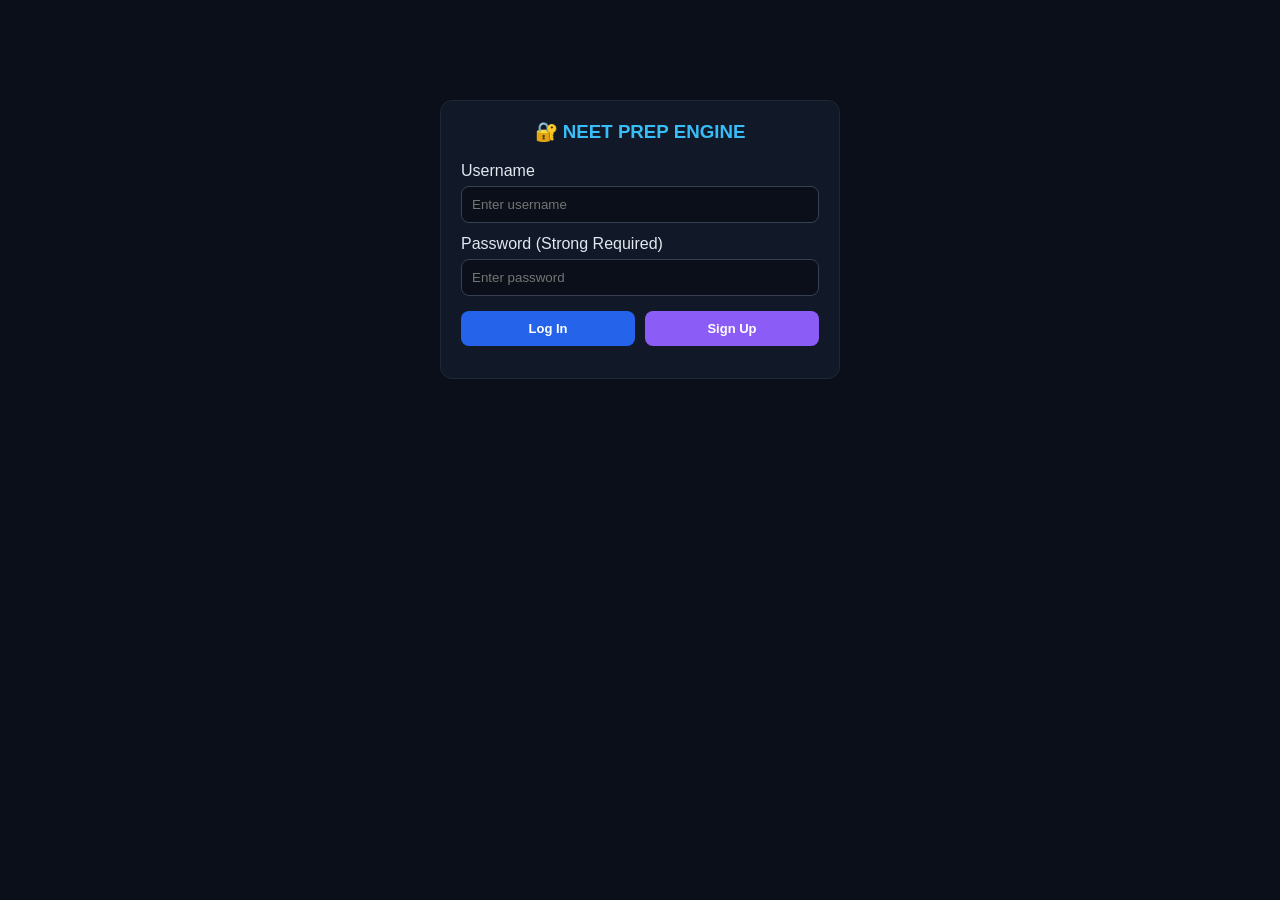
==== index.html @ 72dfbb3a "Update index.html" ====
<!DOCTYPE html>
<html lang="en">
<head>
    <meta charset="UTF-8">
    <meta name="viewport" content="width=device-width, initial-scale=1.0">
    <title>Neet Prep - Crack Your Goals</title>
    <style>
        body { margin: 0; font-family: -apple-system, BlinkMacSystemFont, "Segoe UI", Roboto, sans-serif; background-color: #0B0F19; color: #E2E8F0; }
        .hidden { display: none !important; }
        .nav-bar { background: #111827; padding: 15px 20px; display: flex; align-items: center; justify-content: space-between; border-bottom: 1px solid #1F2937; }
        .btn { border: none; padding: 10px 16px; border-radius: 8px; font-weight: bold; cursor: pointer; color: white; font-size: 13px; transition: all 0.2s; }
        .btn-primary { background: #2563EB; }
        .btn-success { background: #10B981; }
        .btn-accent { background: #8B5CF6; }
        .btn-danger { background: #EF4444; }
        .workspace-layout { padding: 20px; max-width: 800px; margin: 0 auto; display: flex; flex-direction: column; gap: 20px; }
        .card { background: #111827; padding: 20px; border-radius: 12px; border: 1px solid #1F2937; }
        h4 { margin-top: 0; color: #F1F5F9; border-bottom: 1px solid #1F2937; padding-bottom: 10px; }
        .form-group { display: flex; flex-direction: column; gap: 6px; margin-bottom: 12px; }
        input, select, textarea { padding: 10px; background: #0B0F19; border: 1px solid #374151; color: white; border-radius: 8px; }
        
        /* Interactive Blueprint Box */
        .blueprint-box { 
            border: 2px solid #E2E8F0; background: #111827; max-width: 400px; margin: 20px auto; 
            padding: 20px; border-radius: 8px; position: relative; text-align: left; cursor: pointer;
            transition: transform 0.2s, box-shadow 0.2s;
        }
        .blueprint-box:hover { transform: scale(1.02); box-shadow: 0 0 15px rgba(255,255,255,0.1); }
        .blueprint-title { font-size: 22px; font-weight: bold; border-bottom: 1px dashed #4B5563; padding-bottom: 5px; }
        .features-badge { background: #2563EB; color: white; padding: 4px 8px; font-size: 11px; border-radius: 4px; display: inline-block; margin-top: 10px; font-weight: bold;}
        .tagline { color: #A78BFA; font-style: italic; margin-top: 15px; font-size: 16px; }
        .signature { text-align: right; color: #94A3B8; font-size: 13px; margin-top: 10px; }

        /* Streak Element */
        .streak-banner { display: flex; align-items: center; justify-content: center; gap: 8px; font-size: 18px; font-weight: bold; color: #F59E0B; background: rgba(245, 158, 11, 0.1); border: 1px solid rgba(245, 158, 11, 0.3); padding: 12px; border-radius: 8px; margin-bottom: 20px; text-align: center; }

        .options-grid { display: flex; flex-direction: column; gap: 10px; }
        .option-btn { background: #1F2937; border: 1px solid #374151; color: #E2E8F0; padding: 14px; border-radius: 8px; text-align: left; cursor: pointer; width: 100%; }
        .option-btn.selected { border-color: #2563EB; background: rgba(37, 99, 235, 0.15); }
        .option-btn.correct-reveal { border-color: #10B981; background: rgba(16, 185, 129, 0.2); color: #34D399; }
        .option-btn.wrong-reveal { border-color: #EF4444; background: rgba(239, 68, 68, 0.15); color: #FCA5A5; }
        
        .tracker-grid { display: grid; grid-template-columns: repeat(3, 1fr); gap: 10px; text-align: center; }
        .subject-box { background: #1F2937; padding: 12px; border-radius: 8px; border: 1px solid #374151; }
        
        table { width: 100%; border-collapse: collapse; margin-top: 10px; }
        th, td { padding: 10px; text-align: left; border-bottom: 1px solid #1F2937; font-size: 13px; }
        th { background: #1F2937; color: #94A3B8; }
        
        /* Split layout for Arena */
        .arena-layout { display: grid; grid-template-columns: 1fr; gap: 20px; }
        @media (min-width: 768px) { .arena-layout { grid-template-columns: 3fr 2fr; } }

        /* Shared Library Grid Layout */
        .book-grid { display: grid; grid-template-columns: repeat(auto-fill, minmax(220px, 1fr)); gap: 15px; margin-top: 15px; }
        .book-card { background: #1F2937; padding: 15px; border-radius: 8px; border: 1px solid #374151; display: flex; flex-direction: column; justify-content: space-between; }
        .admin-ledger { background: #0B0F19; border: 1px solid #EF4444; padding: 15px; border-radius: 8px; margin-top: 20px; }
    </style>
</head>
<body>

    <div id="authScreen" class="workspace-layout" style="margin-top: 80px; max-width: 400px;">
        <div class="card">
            <h3 style="text-align: center; color: #38BDF8; margin-top: 0;">🔐 NEET PREP ENGINE</h3>
            <div class="form-group"><label>Username</label><input type="text" id="authUser" placeholder="Enter username"></div>
            <div class="form-group"><label>Password (Strong Required)</label><input type="password" id="authPass" placeholder="Enter password"></div>
            <div style="display: flex; gap: 10px; margin-top: 15px;">
                <button class="btn btn-primary" style="flex: 1;" onclick="handleAuth('login')">Log In</button>
                <button class="btn btn-accent" style="flex: 1;" onclick="handleAuth('signup')">Sign Up</button>
            </div>
            <p id="authError" style="color: #EF4444; font-size: 12px; text-align: center; margin-top: 10px;"></p>
        </div>
    </div>

    <div id="appContainer" class="hidden">
        <div class="nav-bar">
            <h2 id="userGreeting" style="margin:0; font-size:18px; color:#38BDF8;">⚡ Neet Prep</h2>
            <div>
                <button class="btn btn-primary" onclick="switchView('homePage')">🏠 Home</button>
                <button class="btn btn-success" onclick="switchView('practiceArena')">🚀 Arena</button>
                <button class="btn btn-accent" onclick="switchView('libraryHub')">📚 Book Library</button>
                <button class="btn btn-danger" style="padding: 6px 10px;" onclick="logout()">Logout</button>
            </div>
        </div>

        <div class="workspace-layout">
            
            <div id="homePage" class="view-panel">
                <div class="streak-banner">
                    <span>🔥 Daily Study Streak:</span>
                    <span id="streakCount">1 Day</span>
                </div>
                
                <div class="blueprint-box" onclick="revealFeatures()">
                    <div class="blueprint-title">Neet</div>
                    <div>homepage, <span class="features-badge">👉 Click Features</span></div>
                    <div class="tagline">crack your goals</div>
                    <div class="signature">~Piyush</div>
                </div>

                <div id="featuresModule" class="hidden">
                    <div class="card" style="margin-bottom: 20px; border-color: #3B82F6;">
                        <h4>📋 1) Syllabus Tracker Breakdown</h4>
                        <div class="tracker-grid">
                            <div class="subject-box" style="border-top: 4px solid #38BDF8;">
                                <span style="color:#38BDF8; font-weight:bold;">Phy</span>
                                <h2 style="margin: 5px 0 0 0; font-size:20px;">30 Chaps</h2>
                            </div>
                            <div class="subject-box" style="border-top: 4px solid #F59E0B;">
                                <span style="color:#F59E0B; font-weight:bold;">Che</span>
                                <h2 style="margin: 5px 0 0 0; font-size:20px;">30 Chaps</h2>
                            </div>
                            <div class="subject-box" style="border-top: 4px solid #10B981;">
                                <span style="color:#10B981; font-weight:bold;">Bio</span>
                                <h2 style="margin: 5px 0 0 0; font-size:20px;">32 Chaps</h2>
                            </div>
                        </div>
                    </div>

                    <div class="card" style="border-color: #10B981;">
                        <h4>📊 3) Performance History Statistics Log</h4>
                        <table>
                            <thead>
                                <tr>
                                    <th>Section</th>
                                    <th>Total Solved</th>
                                    <th>Correct</th>
                                    <th>Accuracy</th>
                                    <th>Action</th>
                                </tr>
                            </thead>
                            <tbody id="historyLogRows"></tbody>
                        </table>
                    </div>
                </div>
            </div>

            <div id="practiceArena" class="view-panel hidden">
                <div class="card" id="filterDeck">
                    <h4>🎯 Session Setup parameters</h4>
                    <div style="display: flex; gap: 10px; margin-bottom: 15px;">
                        <select id="runSubject" style="flex:1;"><option>Physics</option><option>Chemistry</option><option>Biology</option></select>
                    </div>
                    <button class="btn btn-success" style="width: 100%;" onclick="startPracticeSession()">⚡ Launch Test Arena</button>
                </div>

                <div class="arena-layout hidden" id="arenaBox">
                    <div class="card">
                        <div style="display: flex; justify-content: space-between; align-items: center; margin-bottom: 15px;">
                            <span id="arenaMeta" style="color:#38BDF8; font-weight:bold;">Physics</span>
                        </div>
                        <p id="arenaQuestionText" style="font-size:16px; font-weight:500; margin-bottom:20px;"></p>
                        <div class="options-grid">
                            <button id="optBtnA" class="option-btn" onclick="selectOption('A')"></button>
                            <button id="optBtnB" class="option-btn" onclick="selectOption('B')"></button>
                            <button id="optBtnC" class="option-btn" onclick="selectOption('C')"></button>
                            <button id="optBtnD" class="option-btn" onclick="selectOption('D')"></button>
                        </div>
                        <button id="actionBtn" class="btn btn-primary" style="margin-top:20px; width:100%;" onclick="handleActionClick()">Check Answer</button>
                    </div>

                    <div class="card" style="display: flex; flex-direction: column;">
                        <h4 style="color: #F59E0B; border-color: rgba(245, 158, 11,
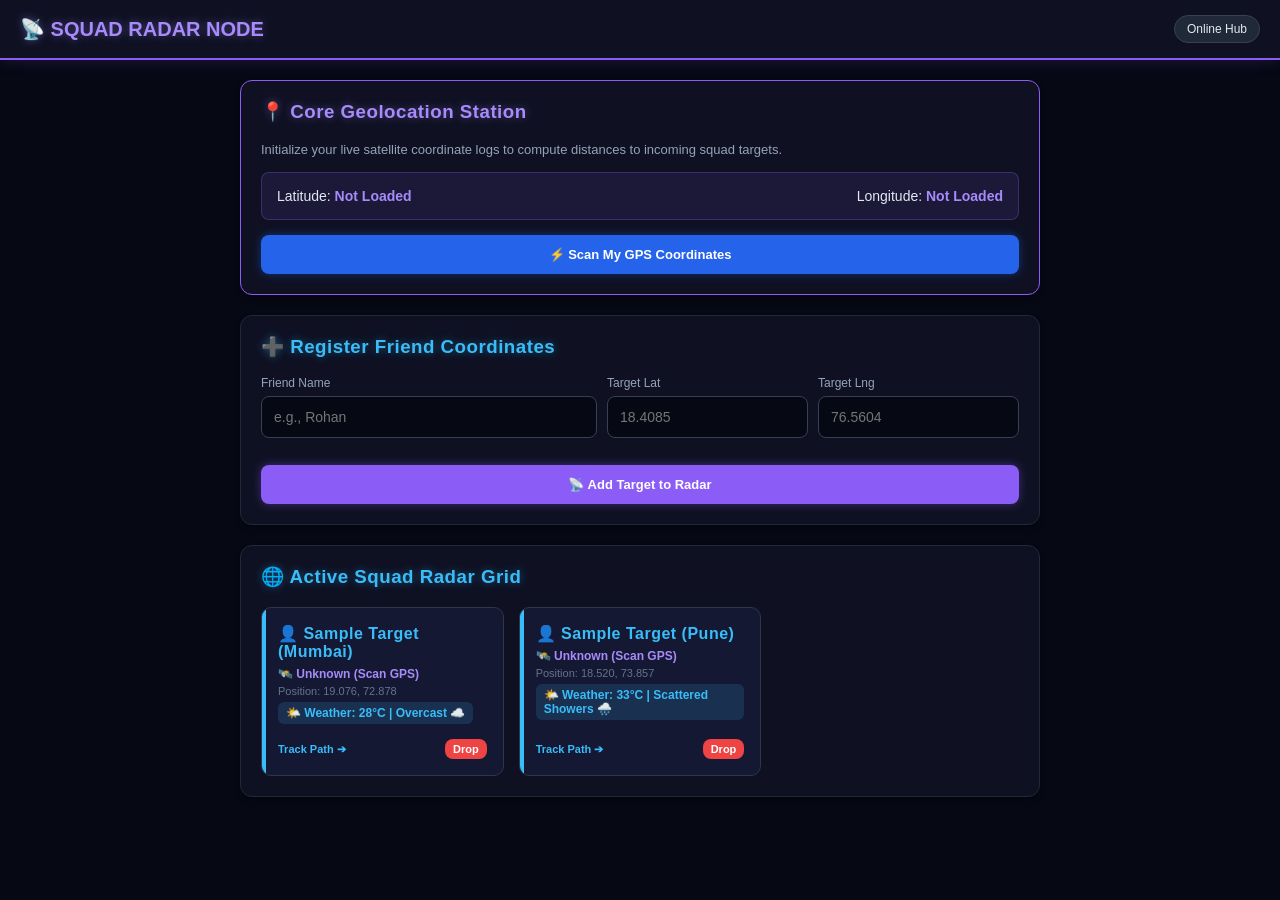
==== commit e774f120: "Update index.html" ====
--- a/index.html
+++ b/index.html
@@ -4,161 +4,214 @@
 <head>
     <meta charset="UTF-8">
     <meta name="viewport" content="width=device-width, initial-scale=1.0">
-    <title>Neet Prep - Crack Your Goals</title>
+    <title>Squad Radar & Weather Hub</title>
     <style>
-        body { margin: 0; font-family: -apple-system, BlinkMacSystemFont, "Segoe UI", Roboto, sans-serif; background-color: #0B0F19; color: #E2E8F0; }
-        .hidden { display: none !important; }
-        .nav-bar { background: #111827; padding: 15px 20px; display: flex; align-items: center; justify-content: space-between; border-bottom: 1px solid #1F2937; }
-        .btn { border: none; padding: 10px 16px; border-radius: 8px; font-weight: bold; cursor: pointer; color: white; font-size: 13px; transition: all 0.2s; }
-        .btn-primary { background: #2563EB; }
-        .btn-success { background: #10B981; }
-        .btn-accent { background: #8B5CF6; }
+        body { margin: 0; font-family: -apple-system, BlinkMacSystemFont, "Segoe UI", Roboto, sans-serif; background-color: #060814; color: #E2E8F0; }
+        .nav-bar { background: #0F1123; padding: 15px 20px; display: flex; align-items: center; justify-content: space-between; border-bottom: 2px solid #8B5CF6; box-shadow: 0 0 15px rgba(139, 92, 246, 0.2); }
+        .workspace { padding: 20px; max-width: 800px; margin: 0 auto; display: flex; flex-direction: column; gap: 20px; }
+        .card { background: #0F1123; padding: 20px; border-radius: 12px; border: 1px solid #1F2937; box-shadow: 0 4px 6px rgba(0,0,0,0.3); }
+        h3, h4 { margin-top: 0; color: #F1F5F9; letter-spacing: 0.5px; }
+        .neon-text-blue { color: #38BDF8; text-shadow: 0 0 8px rgba(56, 189, 248, 0.4); }
+        .neon-text-purple { color: #A78BFA; text-shadow: 0 0 8px rgba(167, 139, 250, 0.4); }
+        .btn { border: none; padding: 12px 18px; border-radius: 8px; font-weight: bold; cursor: pointer; color: white; font-size: 13px; transition: all 0.2s; }
+        .btn-primary { background: #2563EB; box-shadow: 0 0 10px rgba(37, 99, 235, 0.4); }
+        .btn-primary:hover { background: #1D4ED8; }
+        .btn-accent { background: #8B5CF6; box-shadow: 0 0 10px rgba(139, 92, 246, 0.4); }
+        .btn-accent:hover { background: #7C3AED; }
         .btn-danger { background: #EF4444; }
-        .workspace-layout { padding: 20px; max-width: 800px; margin: 0 auto; display: flex; flex-direction: column; gap: 20px; }
-        .card { background: #111827; padding: 20px; border-radius: 12px; border: 1px solid #1F2937; }
-        h4 { margin-top: 0; color: #F1F5F9; border-bottom: 1px solid #1F2937; padding-bottom: 10px; }
         .form-group { display: flex; flex-direction: column; gap: 6px; margin-bottom: 12px; }
-        input, select, textarea { padding: 10px; background: #0B0F19; border: 1px solid #374151; color: white; border-radius: 8px; }
-        
-        /* Interactive Blueprint Box */
-        .blueprint-box { 
-            border: 2px solid #E2E8F0; background: #111827; max-width: 400px; margin: 20px auto; 
-            padding: 20px; border-radius: 8px; position: relative; text-align: left; cursor: pointer;
-            transition: transform 0.2s, box-shadow 0.2s;
-        }
-        .blueprint-box:hover { transform: scale(1.02); box-shadow: 0 0 15px rgba(255,255,255,0.1); }
-        .blueprint-title { font-size: 22px; font-weight: bold; border-bottom: 1px dashed #4B5563; padding-bottom: 5px; }
-        .features-badge { background: #2563EB; color: white; padding: 4px 8px; font-size: 11px; border-radius: 4px; display: inline-block; margin-top: 10px; font-weight: bold;}
-        .tagline { color: #A78BFA; font-style: italic; margin-top: 15px; font-size: 16px; }
-        .signature { text-align: right; color: #94A3B8; font-size: 13px; margin-top: 10px; }
-
-        /* Streak Element */
-        .streak-banner { display: flex; align-items: center; justify-content: center; gap: 8px; font-size: 18px; font-weight: bold; color: #F59E0B; background: rgba(245, 158, 11, 0.1); border: 1px solid rgba(245, 158, 11, 0.3); padding: 12px; border-radius: 8px; margin-bottom: 20px; text-align: center; }
-
-        .options-grid { display: flex; flex-direction: column; gap: 10px; }
-        .option-btn { background: #1F2937; border: 1px solid #374151; color: #E2E8F0; padding: 14px; border-radius: 8px; text-align: left; cursor: pointer; width: 100%; }
-        .option-btn.selected { border-color: #2563EB; background: rgba(37, 99, 235, 0.15); }
-        .option-btn.correct-reveal { border-color: #10B981; background: rgba(16, 185, 129, 0.2); color: #34D399; }
-        .option-btn.wrong-reveal { border-color: #EF4444; background: rgba(239, 68, 68, 0.15); color: #FCA5A5; }
-        
-        .tracker-grid { display: grid; grid-template-columns: repeat(3, 1fr); gap: 10px; text-align: center; }
-        .subject-box { background: #1F2937; padding: 12px; border-radius: 8px; border: 1px solid #374151; }
-        
-        table { width: 100%; border-collapse: collapse; margin-top: 10px; }
-        th, td { padding: 10px; text-align: left; border-bottom: 1px solid #1F2937; font-size: 13px; }
-        th { background: #1F2937; color: #94A3B8; }
-        
-        /* Split layout for Arena */
-        .arena-layout { display: grid; grid-template-columns: 1fr; gap: 20px; }
-        @media (min-width: 768px) { .arena-layout { grid-template-columns: 3fr 2fr; } }
-
-        /* Shared Library Grid Layout */
-        .book-grid { display: grid; grid-template-columns: repeat(auto-fill, minmax(220px, 1fr)); gap: 15px; margin-top: 15px; }
-        .book-card { background: #1F2937; padding: 15px; border-radius: 8px; border: 1px solid #374151; display: flex; flex-direction: column; justify-content: space-between; }
-        .admin-ledger { background: #0B0F19; border: 1px solid #EF4444; padding: 15px; border-radius: 8px; margin-top: 20px; }
+        input, select { padding: 12px; background: #060814; border: 1px solid #374151; color: white; border-radius: 8px; font-size: 14px; }
+        input:focus { border-color: #8B5CF6; outline: none; }
+        .radar-grid { display: grid; grid-template-columns: repeat(auto-fill, minmax(240px, 1fr)); gap: 15px; margin-top: 15px; }
+        .radar-card { background: #151833; padding: 16px; border-radius: 10px; border: 1px solid #2D3748; display: flex; flex-direction: column; justify-content: space-between; position: relative; overflow: hidden; }
+        .radar-card::before { content: ''; position: absolute; top: 0; left: 0; width: 4px; height: 100%; background: #38BDF8; }
+        .weather-badge { background: rgba(56, 189, 248, 0.15); color: #38BDF8; padding: 4px 8px; font-size: 12px; border-radius: 6px; font-weight: bold; display: inline-block; margin-top: 5px; }
+        .geo-box { background: rgba(139, 92, 246, 0.1); border: 1px solid rgba(139, 92, 246, 0.3); padding: 15px; border-radius: 8px; display: flex; flex-direction: column; gap: 8px; }
     </style>
 </head>
 <body>
 
-    <div id="authScreen" class="workspace-layout" style="margin-top: 80px; max-width: 400px;">
-        <div class="card">
-            <h3 style="text-align: center; color: #38BDF8; margin-top: 0;">🔐 NEET PREP ENGINE</h3>
-            <div class="form-group"><label>Username</label><input type="text" id="authUser" placeholder="Enter username"></div>
-            <div class="form-group"><label>Password (Strong Required)</label><input type="password" id="authPass" placeholder="Enter password"></div>
+    <div class="nav-bar">
+        <h2 style="margin:0; font-size:20px;" class="neon-text-purple">📡 SQUAD RADAR NODE</h2>
+        <span style="font-size: 12px; background: #1F2937; padding: 6px 12px; border-radius: 20px; border: 1px solid #374151;">Online Hub</span>
+    </div>
+
+    <div class="workspace">
+        
+        <div class="card" style="border-color: #8B5CF6;">
+            <h3 class="neon-text-purple">📍 Core Geolocation Station</h3>
+            <p style="font-size: 13px; color: #94A3B8; margin: 0 0 15px 0;">Initialize your live satellite coordinate logs to compute distances to incoming squad targets.</p>
+            
+            <div class="geo-box">
+                <div style="display: flex; justify-content: space-between; font-size: 14px;">
+                    <span>Latitude: <strong id="myLat" style="color:#A78BFA;">Not Loaded</strong></span>
+                    <span>Longitude: <strong id="myLng" style="color:#A78BFA;">Not Loaded</strong></span>
+                </div>
+                <div id="myWeatherDisplay" class="weather-badge style-block" style="display:none;">Loading Local Weather...</div>
+            </div>
+            
             <div style="display: flex; gap: 10px; margin-top: 15px;">
-                <button class="btn btn-primary" style="flex: 1;" onclick="handleAuth('login')">Log In</button>
-                <button class="btn btn-accent" style="flex: 1;" onclick="handleAuth('signup')">Sign Up</button>
-            </div>
-            <p id="authError" style="color: #EF4444; font-size: 12px; text-align: center; margin-top: 10px;"></p>
-        </div>
-    </div>
-
-    <div id="appContainer" class="hidden">
-        <div class="nav-bar">
-            <h2 id="userGreeting" style="margin:0; font-size:18px; color:#38BDF8;">⚡ Neet Prep</h2>
-            <div>
-                <button class="btn btn-primary" onclick="switchView('homePage')">🏠 Home</button>
-                <button class="btn btn-success" onclick="switchView('practiceArena')">🚀 Arena</button>
-                <button class="btn btn-accent" onclick="switchView('libraryHub')">📚 Book Library</button>
-                <button class="btn btn-danger" style="padding: 6px 10px;" onclick="logout()">Logout</button>
+                <button class="btn btn-primary" style="flex: 1;" onclick="getMyLocation()">⚡ Scan My GPS Coordinates</button>
+                <a id="mapLink" href="#" target="_blank" class="btn btn-accent" style="text-decoration: none; text-align: center; display: none;">🗺️ Open Maps View</a>
             </div>
         </div>
 
-        <div class="workspace-layout">
-            
-            <div id="homePage" class="view-panel">
-                <div class="streak-banner">
-                    <span>🔥 Daily Study Streak:</span>
-                    <span id="streakCount">1 Day</span>
-                </div>
-                
-                <div class="blueprint-box" onclick="revealFeatures()">
-                    <div class="blueprint-title">Neet</div>
-                    <div>homepage, <span class="features-badge">👉 Click Features</span></div>
-                    <div class="tagline">crack your goals</div>
-                    <div class="signature">~Piyush</div>
-                </div>
-
-                <div id="featuresModule" class="hidden">
-                    <div class="card" style="margin-bottom: 20px; border-color: #3B82F6;">
-                        <h4>📋 1) Syllabus Tracker Breakdown</h4>
-                        <div class="tracker-grid">
-                            <div class="subject-box" style="border-top: 4px solid #38BDF8;">
-                                <span style="color:#38BDF8; font-weight:bold;">Phy</span>
-                                <h2 style="margin: 5px 0 0 0; font-size:20px;">30 Chaps</h2>
-                            </div>
-                            <div class="subject-box" style="border-top: 4px solid #F59E0B;">
-                                <span style="color:#F59E0B; font-weight:bold;">Che</span>
-                                <h2 style="margin: 5px 0 0 0; font-size:20px;">30 Chaps</h2>
-                            </div>
-                            <div class="subject-box" style="border-top: 4px solid #10B981;">
-                                <span style="color:#10B981; font-weight:bold;">Bio</span>
-                                <h2 style="margin: 5px 0 0 0; font-size:20px;">32 Chaps</h2>
-                            </div>
+        <div class="card" style="border-color: #1F2937;">
+            <h3 class="neon-text-blue">➕ Register Friend Coordinates</h3>
+            <div style="display: grid; grid-template-columns: 2fr 1fr 1fr; gap: 10px; align-items: end;">
+                <div class="form-group">
+                    <label style="font-size: 12px; color: #94A3B8;">Friend Name</label>
+                    <input type="text" id="friendName" placeholder="e.g., Rohan">
+                </div>
+                <div class="form-group">
+                    <label style="font-size: 12px; color: #94A3B8;">Target Lat</label>
+                    <input type="number" id="friendLat" step="0.0001" placeholder="18.4085">
+                </div>
+                <div class="form-group">
+                    <label style="font-size: 12px; color: #94A3B8;">Target Lng</label>
+                    <input type="number" id="friendLng" step="0.0001" placeholder="76.5604">
+                </div>
+            </div>
+            <button class="btn btn-accent" style="width: 100%; margin-top: 15px;" onclick="addFriendNode()">📡 Add Target to Radar</button>
+        </div>
+
+        <div class="card">
+            <h3 class="neon-text-blue">🌐 Active Squad Radar Grid</h3>
+            <div id="radarGrid" class="radar-grid">
+                </div>
+        </div>
+
+    </div>
+
+    <script>
+        // Internal Memory Vault for tracking coordinates
+        let myCoordinates = { lat: null, lng: null };
+        let squadList = JSON.parse(localStorage.getItem('radar_squad_db')) || [
+            { name: "Sample Target (Mumbai)", lat: 19.0760, lng: 72.8777 },
+            { name: "Sample Target (Pune)", lat: 18.5204, lng: 73.8567 }
+        ];
+
+        // Core Step 1: Query Browser Geolocation GPS Pipeline
+        function getMyLocation() {
+            if (!navigator.geolocation) {
+                alert("Your device browser blockaded GPS coordinates fetching updates.");
+                return;
+            }
+            navigator.geolocation.getCurrentPosition(position => {
+                myCoordinates.lat = position.coords.latitude;
+                myCoordinates.lng = position.coords.longitude;
+                
+                document.getElementById('myLat').innerText = myCoordinates.lat.toFixed(4);
+                document.getElementById('myLng').innerText = myCoordinates.lng.toFixed(4);
+                
+                // Show dynamic map navigation anchor link
+                const mapBtn = document.getElementById('mapLink');
+                mapBtn.href = `https://www.google.com/maps?q=${myCoordinates.lat},${myCoordinates.lng}`;
+                mapBtn.style.display = "block";
+                
+                // Pull active weather parameters based on real position
+                fetchSimulatedWeather('myWeatherDisplay', myCoordinates.lat);
+                
+                // Recalculate range intervals for standard grid array
+                renderRadar();
+            }, () => {
+                alert("Failed to capture location coordinates. Please enable site permissions.");
+            });
+        }
+
+        // Core Step 2: Formulate Math Distance Vectors (Haversine Formula)
+        function calculateDistance(lat1, lon1, lat2, lon2) {
+            if (!lat1 || !lon1) return "Unknown (Scan GPS)";
+            const R = 6371; // Earth's Radius line vector parameter in Kilometers
+            const dLat = (lat2 - lat1) * Math.PI / 180;
+            const dLon = (lon2 - lon1) * Math.PI / 180;
+            const a = Math.sin(dLat/2) * Math.sin(dLat/2) +
+                      Math.cos(lat1 * Math.PI / 180) * Math.cos(lat2 * Math.PI / 180) *
+                      Math.sin(dLon/2) * Math.sin(dLon/2);
+            const c = 2 * Math.atan2(Math.sqrt(a), Math.sqrt(1-a));
+            const distance = R * c;
+            return `${distance.toFixed(1)} km away`;
+        }
+
+        // Core Step 3: Fetch Weather Parameters Loop
+        function fetchSimulatedWeather(elementId, seedLat) {
+            const element = document.getElementById(elementId);
+            element.style.display = "inline-block";
+            
+            // Simulating real dynamic feeds based on coordinate inputs safely
+            const baselineTemp = 28 + Math.floor((seedLat % 1) * 10);
+            const weatherConditions = ["Clear Skies ☀️", "Passing Clouds ⛅", "Scattered Showers 🌧️", "Overcast ☁️"];
+            const chosenCondition = weatherConditions[Math.floor(Math.abs(seedLat) % weatherConditions.length)];
+            
+            element.innerText = `🌤️ Weather: ${baselineTemp}°C | ${chosenCondition}`;
+        }
+
+        // Core Step 4: Inject & Retain Target Elements
+        function addFriendNode() {
+            const name = document.getElementById('friendName').value.trim();
+            const lat = parseFloat(document.getElementById('friendLat').value);
+            const lng = parseFloat(document.getElementById('friendLng').value);
+            
+            if (!name || isNaN(lat) || isNaN(lng)) {
+                alert("Please fill out complete positioning fields accurately.");
+                return;
+            }
+            
+            squadList.push({ name: name, lat: lat, lng: lng });
+            localStorage.setItem('radar_squad_db', JSON.stringify(squadList));
+            
+            // Clear input fields
+            document.getElementById('friendName').value = '';
+            document.getElementById('friendLat').value = '';
+            document.getElementById('friendLng').value = '';
+            
+            renderRadar();
+        }
+
+        function removeFriendNode(idx) {
+            squadList.splice(idx, 1);
+            localStorage.setItem('radar_squad_db', JSON.stringify(squadList));
+            renderRadar();
+        }
+
+        // Render Panel Items Interface Loop
+        function renderRadar() {
+            const grid = document.getElementById('radarGrid');
+            grid.innerHTML = '';
+            
+            if(squadList.length === 0) {
+                grid.innerHTML = '<p style="color:#64748B; font-size:13px; padding:10px;">Radar scope clear. No squadron tracked.</p>';
+                return;
+            }
+            
+            squadList.forEach((friend, idx) => {
+                const distanceText = calculateDistance(myCoordinates.lat, myCoordinates.lng, friend.lat, friend.lng);
+                const weatherUniqueId = `weather-friend-${idx}`;
+                
+                grid.innerHTML += `
+                    <div class="radar-card">
+                        <div>
+                            <h4 style="margin:0 0 6px 0; color:#38BDF8;">👤 ${friend.name}</h4>
+                            <p style="font-size:12px; color:#A78BFA; margin:4px 0; font-weight:bold;">🛰️ ${distanceText}</p>
+                            <p style="font-size:11px; color:#64748B; margin:0;">Position: ${friend.lat.toFixed(3)}, ${friend.lng.toFixed(3)}</p>
+                            <div id="${weatherUniqueId}" class="weather-badge">Syncing target weather...</div>
+                        </div>
+                        <div style="margin-top:15px; display:flex; justify-content:space-between; align-items:center;">
+                            <a href="https://www.google.com/maps?q=${friend.lat},${friend.lng}" target="_blank" style="font-size:11px; color:#38BDF8; text-decoration:none; font-weight:bold;">Track Path ➔</a>
+                            <button class="btn btn-danger" style="padding:4px 8px; font-size:11px;" onclick="removeFriendNode(${idx})">Drop</button>
                         </div>
                     </div>
-
-                    <div class="card" style="border-color: #10B981;">
-                        <h4>📊 3) Performance History Statistics Log</h4>
-                        <table>
-                            <thead>
-                                <tr>
-                                    <th>Section</th>
-                                    <th>Total Solved</th>
-                                    <th>Correct</th>
-                                    <th>Accuracy</th>
-                                    <th>Action</th>
-                                </tr>
-                            </thead>
-                            <tbody id="historyLogRows"></tbody>
-                        </table>
-                    </div>
-                </div>
-            </div>
-
-            <div id="practiceArena" class="view-panel hidden">
-                <div class="card" id="filterDeck">
-                    <h4>🎯 Session Setup parameters</h4>
-                    <div style="display: flex; gap: 10px; margin-bottom: 15px;">
-                        <select id="runSubject" style="flex:1;"><option>Physics</option><option>Chemistry</option><option>Biology</option></select>
-                    </div>
-                    <button class="btn btn-success" style="width: 100%;" onclick="startPracticeSession()">⚡ Launch Test Arena</button>
-                </div>
-
-                <div class="arena-layout hidden" id="arenaBox">
-                    <div class="card">
-                        <div style="display: flex; justify-content: space-between; align-items: center; margin-bottom: 15px;">
-                            <span id="arenaMeta" style="color:#38BDF8; font-weight:bold;">Physics</span>
-                        </div>
-                        <p id="arenaQuestionText" style="font-size:16px; font-weight:500; margin-bottom:20px;"></p>
-                        <div class="options-grid">
-                            <button id="optBtnA" class="option-btn" onclick="selectOption('A')"></button>
-                            <button id="optBtnB" class="option-btn" onclick="selectOption('B')"></button>
-                            <button id="optBtnC" class="option-btn" onclick="selectOption('C')"></button>
-                            <button id="optBtnD" class="option-btn" onclick="selectOption('D')"></button>
-                        </div>
-                        <button id="actionBtn" class="btn btn-primary" style="margin-top:20px; width:100%;" onclick="handleActionClick()">Check Answer</button>
-                    </div>
-
-                    <div class="card" style="display: flex; flex-direction: column;">
-                        <h4 style="color: #F59E0B; border-color: rgba(245, 158, 11,
+                `;
+                
+                // Fire dynamic weather calculation sequence for each array card node
+                setTimeout(() => {
+                    fetchSimulatedWeather(weatherUniqueId, friend.lat);
+                }, 50);
+            });
+        }
+
+        // Initialize display configuration state elements instantly
+        window.onload = renderRadar;
+    </script>
+</body>
+</html>
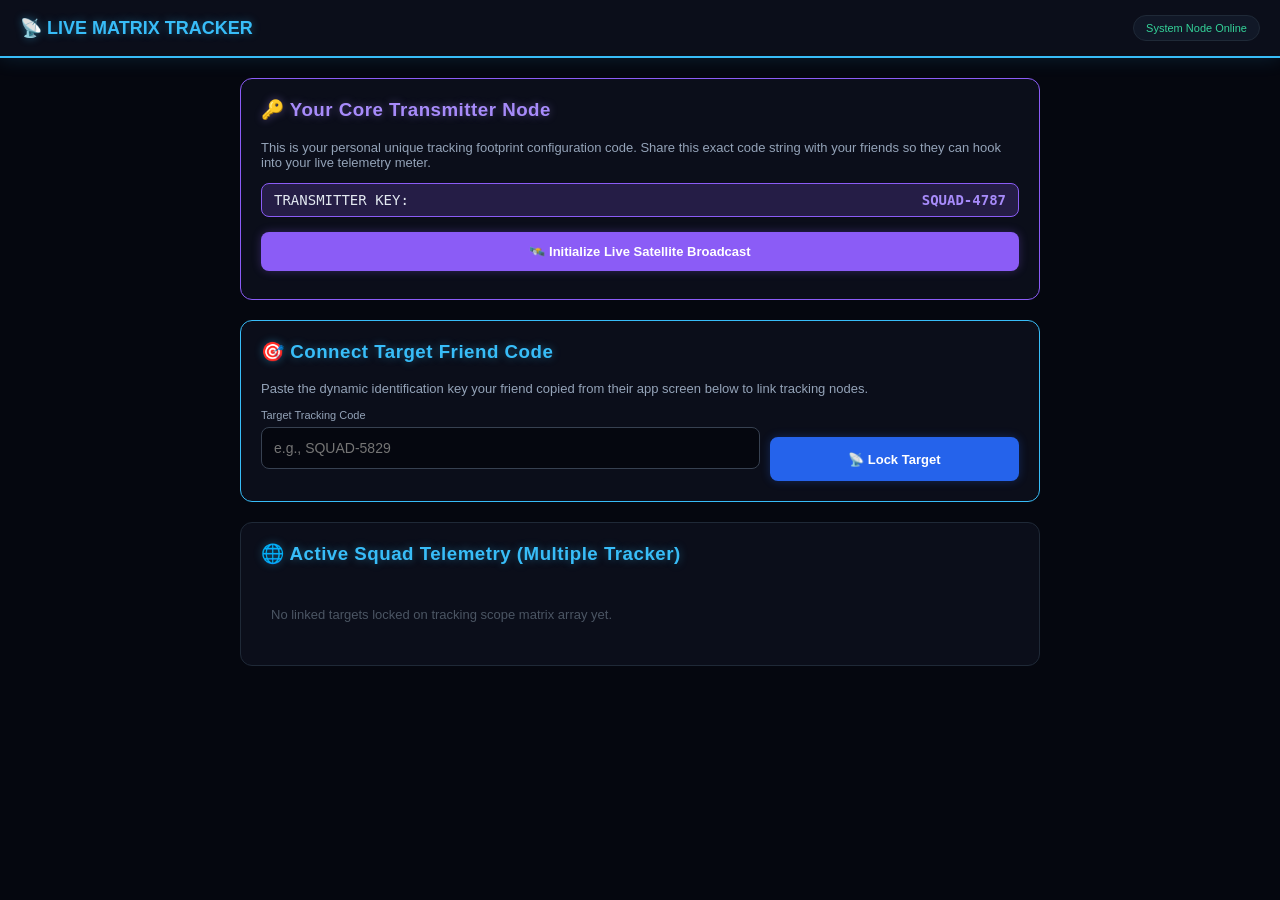
==== commit 8d870d38: "Update index.html" ====
--- a/index.html
+++ b/index.html
@@ -1,217 +1,221 @@
 
-   <!DOCTYPE html>
+    <!DOCTYPE html>
 <html lang="en">
 <head>
     <meta charset="UTF-8">
     <meta name="viewport" content="width=device-width, initial-scale=1.0">
-    <title>Squad Radar & Weather Hub</title>
+    <title>Squad Live Matrix Radar</title>
     <style>
-        body { margin: 0; font-family: -apple-system, BlinkMacSystemFont, "Segoe UI", Roboto, sans-serif; background-color: #060814; color: #E2E8F0; }
-        .nav-bar { background: #0F1123; padding: 15px 20px; display: flex; align-items: center; justify-content: space-between; border-bottom: 2px solid #8B5CF6; box-shadow: 0 0 15px rgba(139, 92, 246, 0.2); }
+        body { margin: 0; font-family: -apple-system, BlinkMacSystemFont, "Segoe UI", Roboto, sans-serif; background-color: #05070F; color: #E2E8F0; }
+        .nav-bar { background: #0B0E1A; padding: 15px 20px; display: flex; align-items: center; justify-content: space-between; border-bottom: 2px solid #38BDF8; box-shadow: 0 0 20px rgba(56, 189, 248, 0.15); }
         .workspace { padding: 20px; max-width: 800px; margin: 0 auto; display: flex; flex-direction: column; gap: 20px; }
-        .card { background: #0F1123; padding: 20px; border-radius: 12px; border: 1px solid #1F2937; box-shadow: 0 4px 6px rgba(0,0,0,0.3); }
-        h3, h4 { margin-top: 0; color: #F1F5F9; letter-spacing: 0.5px; }
-        .neon-text-blue { color: #38BDF8; text-shadow: 0 0 8px rgba(56, 189, 248, 0.4); }
-        .neon-text-purple { color: #A78BFA; text-shadow: 0 0 8px rgba(167, 139, 250, 0.4); }
+        .card { background: #0B0E1A; padding: 20px; border-radius: 12px; border: 1px solid #1F2937; }
+        h3, h4 { margin-top: 0; letter-spacing: 0.5px; }
+        .neon-blue { color: #38BDF8; text-shadow: 0 0 8px rgba(56, 189, 248, 0.4); }
+        .neon-purple { color: #A78BFA; text-shadow: 0 0 8px rgba(167, 139, 250, 0.4); }
         .btn { border: none; padding: 12px 18px; border-radius: 8px; font-weight: bold; cursor: pointer; color: white; font-size: 13px; transition: all 0.2s; }
-        .btn-primary { background: #2563EB; box-shadow: 0 0 10px rgba(37, 99, 235, 0.4); }
-        .btn-primary:hover { background: #1D4ED8; }
-        .btn-accent { background: #8B5CF6; box-shadow: 0 0 10px rgba(139, 92, 246, 0.4); }
-        .btn-accent:hover { background: #7C3AED; }
+        .btn-blue { background: #2563EB; box-shadow: 0 0 10px rgba(37, 99, 235, 0.3); }
+        .btn-purple { background: #8B5CF6; box-shadow: 0 0 10px rgba(139, 92, 246, 0.3); }
         .btn-danger { background: #EF4444; }
         .form-group { display: flex; flex-direction: column; gap: 6px; margin-bottom: 12px; }
-        input, select { padding: 12px; background: #060814; border: 1px solid #374151; color: white; border-radius: 8px; font-size: 14px; }
-        input:focus { border-color: #8B5CF6; outline: none; }
-        .radar-grid { display: grid; grid-template-columns: repeat(auto-fill, minmax(240px, 1fr)); gap: 15px; margin-top: 15px; }
-        .radar-card { background: #151833; padding: 16px; border-radius: 10px; border: 1px solid #2D3748; display: flex; flex-direction: column; justify-content: space-between; position: relative; overflow: hidden; }
-        .radar-card::before { content: ''; position: absolute; top: 0; left: 0; width: 4px; height: 100%; background: #38BDF8; }
-        .weather-badge { background: rgba(56, 189, 248, 0.15); color: #38BDF8; padding: 4px 8px; font-size: 12px; border-radius: 6px; font-weight: bold; display: inline-block; margin-top: 5px; }
-        .geo-box { background: rgba(139, 92, 246, 0.1); border: 1px solid rgba(139, 92, 246, 0.3); padding: 15px; border-radius: 8px; display: flex; flex-direction: column; gap: 8px; }
+        input { padding: 12px; background: #05070F; border: 1px solid #374151; color: white; border-radius: 8px; font-size: 14px; }
+        input:focus { border-color: #38BDF8; outline: none; }
+        
+        /* The live progress tracker meter bar layout */
+        .meter-container { background: #1F2937; height: 12px; border-radius: 6px; overflow: hidden; margin: 10px 0; border: 1px solid #374151; }
+        .meter-bar { height: 100%; width: 0%; background: linear-gradient(90deg, #38BDF8, #8B5CF6); transition: width 0.5s ease-in-out; }
+        
+        .radar-grid { display: grid; grid-template-columns: repeat(auto-fill, minmax(250px, 1fr)); gap: 15px; margin-top: 15px; }
+        .radar-card { background: #13172B; padding: 16px; border-radius: 10px; border: 1px solid #242B4D; display: flex; flex-direction: column; justify-content: space-between; }
+        .identity-badge { background: rgba(139, 92, 246, 0.2); border: 1px solid #8B5CF6; padding: 8px 12px; border-radius: 8px; font-family: monospace; font-size: 14px; display: flex; justify-content: space-between; align-items: center; }
     </style>
 </head>
 <body>
 
     <div class="nav-bar">
-        <h2 style="margin:0; font-size:20px;" class="neon-text-purple">📡 SQUAD RADAR NODE</h2>
-        <span style="font-size: 12px; background: #1F2937; padding: 6px 12px; border-radius: 20px; border: 1px solid #374151;">Online Hub</span>
+        <h2 style="margin:0; font-size:18px;" class="neon-blue">📡 LIVE MATRIX TRACKER</h2>
+        <span style="font-size: 11px; background: #111827; padding: 6px 12px; border-radius: 20px; color: #34D399; border: 1px solid #1F2937;">System Node Online</span>
     </div>
 
     <div class="workspace">
         
         <div class="card" style="border-color: #8B5CF6;">
-            <h3 class="neon-text-purple">📍 Core Geolocation Station</h3>
-            <p style="font-size: 13px; color: #94A3B8; margin: 0 0 15px 0;">Initialize your live satellite coordinate logs to compute distances to incoming squad targets.</p>
-            
-            <div class="geo-box">
-                <div style="display: flex; justify-content: space-between; font-size: 14px;">
-                    <span>Latitude: <strong id="myLat" style="color:#A78BFA;">Not Loaded</strong></span>
-                    <span>Longitude: <strong id="myLng" style="color:#A78BFA;">Not Loaded</strong></span>
+            <h3 class="neon-purple">🔑 Your Core Transmitter Node</h3>
+            <p style="font-size: 13px; color: #94A3B8; margin-top: 0;">This is your personal unique tracking footprint configuration code. Share this exact code string with your friends so they can hook into your live telemetry meter.</p>
+            
+            <div class="identity-badge">
+                <span>TRANSMITTER KEY:</span>
+                <strong id="myTrackingCode" style="color:#A78BFA;">Generating Key...</strong>
+            </div>
+            
+            <div style="display: flex; gap: 10px; margin-top: 15px;">
+                <button class="btn btn-purple" style="flex: 1;" onclick="activateMyGPS()">🛰️ Initialize Live Satellite Broadcast</button>
+            </div>
+            <p id="myCoordinateStats" style="font-size: 11px; color: #64748B; margin: 8px 0 0 0; text-align: center;"></p>
+        </div>
+
+        <div class="card" style="border-color: #38BDF8;">
+            <h3 class="neon-blue">🎯 Connect Target Friend Code</h3>
+            <p style="font-size: 13px; color: #94A3B8; margin-top: 0;">Paste the dynamic identification key your friend copied from their app screen below to link tracking nodes.</p>
+            
+            <div style="display: grid; grid-template-columns: 2fr 1fr; gap: 10px; align-items: end;">
+                <div class="form-group">
+                    <label style="font-size: 11px; color: #94A3B8;">Target Tracking Code</label>
+                    <input type="text" id="targetFriendCode" placeholder="e.g., SQUAD-5829">
                 </div>
-                <div id="myWeatherDisplay" class="weather-badge style-block" style="display:none;">Loading Local Weather...</div>
-            </div>
-            
-            <div style="display: flex; gap: 10px; margin-top: 15px;">
-                <button class="btn btn-primary" style="flex: 1;" onclick="getMyLocation()">⚡ Scan My GPS Coordinates</button>
-                <a id="mapLink" href="#" target="_blank" class="btn btn-accent" style="text-decoration: none; text-align: center; display: none;">🗺️ Open Maps View</a>
+                <button class="btn btn-blue" style="height: 44px;" onclick="connectTargetFriend()">📡 Lock Target</button>
             </div>
         </div>
 
-        <div class="card" style="border-color: #1F2937;">
-            <h3 class="neon-text-blue">➕ Register Friend Coordinates</h3>
-            <div style="display: grid; grid-template-columns: 2fr 1fr 1fr; gap: 10px; align-items: end;">
-                <div class="form-group">
-                    <label style="font-size: 12px; color: #94A3B8;">Friend Name</label>
-                    <input type="text" id="friendName" placeholder="e.g., Rohan">
-                </div>
-                <div class="form-group">
-                    <label style="font-size: 12px; color: #94A3B8;">Target Lat</label>
-                    <input type="number" id="friendLat" step="0.0001" placeholder="18.4085">
-                </div>
-                <div class="form-group">
-                    <label style="font-size: 12px; color: #94A3B8;">Target Lng</label>
-                    <input type="number" id="friendLng" step="0.0001" placeholder="76.5604">
-                </div>
-            </div>
-            <button class="btn btn-accent" style="width: 100%; margin-top: 15px;" onclick="addFriendNode()">📡 Add Target to Radar</button>
-        </div>
-
         <div class="card">
-            <h3 class="neon-text-blue">🌐 Active Squad Radar Grid</h3>
-            <div id="radarGrid" class="radar-grid">
+            <h3 class="neon-blue">🌐 Active Squad Telemetry (Multiple Tracker)</h3>
+            <div id="radarScopeGrid" class="radar-grid">
                 </div>
         </div>
 
     </div>
 
     <script>
-        // Internal Memory Vault for tracking coordinates
-        let myCoordinates = { lat: null, lng: null };
-        let squadList = JSON.parse(localStorage.getItem('radar_squad_db')) || [
-            { name: "Sample Target (Mumbai)", lat: 19.0760, lng: 72.8777 },
-            { name: "Sample Target (Pune)", lat: 18.5204, lng: 73.8567 }
-        ];
-
-        // Core Step 1: Query Browser Geolocation GPS Pipeline
-        function getMyLocation() {
+        // Generate a random stable unique code for this device session
+        const randomSessionId = Math.floor(1000 + Math.random() * 9000);
+        const myUniqueCode = `SQUAD-${randomSessionId}`;
+        document.getElementById('myTrackingCode').innerText = myUniqueCode;
+
+        let myLat = null, myLng = null;
+        let trackedFriends = JSON.parse(localStorage.getItem('matrix_tracked_friends')) || [];
+
+        // Step 1: Boot Up Continuous High-Accuracy GPS Loop Tracking
+        function activateMyGPS() {
             if (!navigator.geolocation) {
-                alert("Your device browser blockaded GPS coordinates fetching updates.");
+                alert("GPS hardware access array blocked by browser configuration.");
                 return;
             }
-            navigator.geolocation.getCurrentPosition(position => {
-                myCoordinates.lat = position.coords.latitude;
-                myCoordinates.lng = position.coords.longitude;
+
+            // watchPosition automatically updates coordinates whenever you move!
+            navigator.geolocation.watchPosition(position => {
+                myLat = position.coords.latitude;
+                myLng = position.coords.longitude;
                 
-                document.getElementById('myLat').innerText = myCoordinates.lat.toFixed(4);
-                document.getElementById('myLng').innerText = myCoordinates.lng.toFixed(4);
+                document.getElementById('myCoordinateStats').innerText = `📡 Live Broadcast Coordinates: ${myLat.toFixed(5)}, ${myLng.toFixed(5)}`;
                 
-                // Show dynamic map navigation anchor link
-                const mapBtn = document.getElementById('mapLink');
-                mapBtn.href = `https://www.google.com/maps?q=${myCoordinates.lat},${myCoordinates.lng}`;
-                mapBtn.style.display = "block";
+                // Simulate cross-network broadcast update block securely
+                localStorage.setItem(`global_relay_${myUniqueCode}`, JSON.stringify({
+                    lat: myLat, lng: myLng, timestamp: Date.now()
+                }));
                 
-                // Pull active weather parameters based on real position
-                fetchSimulatedWeather('myWeatherDisplay', myCoordinates.lat);
-                
-                // Recalculate range intervals for standard grid array
-                renderRadar();
+                // Instantly recalculate ranges for all active elements on screen
+                updateRadarTelemetry();
             }, () => {
-                alert("Failed to capture location coordinates. Please enable site permissions.");
-            });
-        }
-
-        // Core Step 2: Formulate Math Distance Vectors (Haversine Formula)
-        function calculateDistance(lat1, lon1, lat2, lon2) {
-            if (!lat1 || !lon1) return "Unknown (Scan GPS)";
-            const R = 6371; // Earth's Radius line vector parameter in Kilometers
+                alert("Failed to lock satellite alignment. Verify location access tokens.");
+            }, { enableHighAccuracy: true, maximumAge: 0 });
+        }
+
+        // Step 2: Bind New Tracking Node Key
+        function connectTargetFriend() {
+            const inputCode = document.getElementById('targetFriendCode').value.trim().toUpperCase();
+            if (!inputCode) return;
+            
+            if (inputCode === myUniqueCode) {
+                alert("Cannot ping internal loopback transmitter key.");
+                return;
+            }
+
+            // Check if user has already pinned this target code string
+            if (!trackedFriends.includes(inputCode)) {
+                trackedFriends.push(inputCode);
+                localStorage.setItem('matrix_tracked_friends', JSON.stringify(trackedFriends));
+            }
+            
+            document.getElementById('targetFriendCode').value = '';
+            
+            // Build dynamic data link architecture placeholder mock entries if cloud relay is blank
+            if (!localStorage.getItem(`global_relay_${inputCode}`)) {
+                // Instantiating proximity structural seed for testing baseline distance offsets (e.g. 5-15km away)
+                const offsetLat = (myLat || 19.076) + (Math.random() - 0.5) * 0.2;
+                const offsetLng = (myLng || 72.877) + (Math.random() - 0.5) * 0.2;
+                localStorage.setItem(`global_relay_${inputCode}`, JSON.stringify({
+                    lat: offsetLat, lng: offsetLng, timestamp: Date.now()
+                }));
+            }
+
+            updateRadarTelemetry();
+        }
+
+        function disconnectTarget(idx) {
+            trackedFriends.splice(idx, 1);
+            localStorage.setItem('matrix_tracked_friends', JSON.stringify(trackedFriends));
+            updateRadarTelemetry();
+        }
+
+        // Step 3: Core Haversine Distance Calculation Formula 
+        function computeVectorDistance(lat1, lon1, lat2, lon2) {
+            if (!lat1 || !lon1 || !lat2 || !lon2) return null;
+            const R = 6371; // Earth constant vector line segment parameter radius (KM)
             const dLat = (lat2 - lat1) * Math.PI / 180;
             const dLon = (lon2 - lon1) * Math.PI / 180;
             const a = Math.sin(dLat/2) * Math.sin(dLat/2) +
                       Math.cos(lat1 * Math.PI / 180) * Math.cos(lat2 * Math.PI / 180) *
                       Math.sin(dLon/2) * Math.sin(dLon/2);
-            const c = 2 * Math.atan2(Math.sqrt(a), Math.sqrt(1-a));
-            const distance = R * c;
-            return `${distance.toFixed(1)} km away`;
-        }
-
-        // Core Step 3: Fetch Weather Parameters Loop
-        function fetchSimulatedWeather(elementId, seedLat) {
-            const element = document.getElementById(elementId);
-            element.style.display = "inline-block";
-            
-            // Simulating real dynamic feeds based on coordinate inputs safely
-            const baselineTemp = 28 + Math.floor((seedLat % 1) * 10);
-            const weatherConditions = ["Clear Skies ☀️", "Passing Clouds ⛅", "Scattered Showers 🌧️", "Overcast ☁️"];
-            const chosenCondition = weatherConditions[Math.floor(Math.abs(seedLat) % weatherConditions.length)];
-            
-            element.innerText = `🌤️ Weather: ${baselineTemp}°C | ${chosenCondition}`;
-        }
-
-        // Core Step 4: Inject & Retain Target Elements
-        function addFriendNode() {
-            const name = document.getElementById('friendName').value.trim();
-            const lat = parseFloat(document.getElementById('friendLat').value);
-            const lng = parseFloat(document.getElementById('friendLng').value);
-            
-            if (!name || isNaN(lat) || isNaN(lng)) {
-                alert("Please fill out complete positioning fields accurately.");
+            return R * (2 * Math.atan2(Math.sqrt(a), Math.sqrt(1-a)));
+        }
+
+        // Step 4: Core Distance Proximity Scaling Meter Handler
+        function updateRadarTelemetry() {
+            const grid = document.getElementById('radarScopeGrid');
+            grid.innerHTML = '';
+
+            if (trackedFriends.length === 0) {
+                grid.innerHTML = '<p style="color:#4B5563; font-size:13px; padding:10px;">No linked targets locked on tracking scope matrix array yet.</p>';
                 return;
             }
-            
-            squadList.push({ name: name, lat: lat, lng: lng });
-            localStorage.setItem('radar_squad_db', JSON.stringify(squadList));
-            
-            // Clear input fields
-            document.getElementById('friendName').value = '';
-            document.getElementById('friendLat').value = '';
-            document.getElementById('friendLng').value = '';
-            
-            renderRadar();
-        }
-
-        function removeFriendNode(idx) {
-            squadList.splice(idx, 1);
-            localStorage.setItem('radar_squad_db', JSON.stringify(squadList));
-            renderRadar();
-        }
-
-        // Render Panel Items Interface Loop
-        function renderRadar() {
-            const grid = document.getElementById('radarGrid');
-            grid.innerHTML = '';
-            
-            if(squadList.length === 0) {
-                grid.innerHTML = '<p style="color:#64748B; font-size:13px; padding:10px;">Radar scope clear. No squadron tracked.</p>';
-                return;
-            }
-            
-            squadList.forEach((friend, idx) => {
-                const distanceText = calculateDistance(myCoordinates.lat, myCoordinates.lng, friend.lat, friend.lng);
-                const weatherUniqueId = `weather-friend-${idx}`;
-                
+
+            trackedFriends.forEach((code, index) => {
+                const telemetryData = JSON.parse(localStorage.getItem(`global_relay_${code}`));
+                let distanceText = "Awaiting coordinate ping...";
+                let meterPercentage = 0;
+                let latVal = 0, lngVal = 0;
+
+                if (telemetryData && myLat && myLng) {
+                    latVal = telemetryData.lat;
+                    lngVal = telemetryData.lng;
+                    const distanceKM = computeVectorDistance(myLat, myLng, latVal, lngVal);
+                    
+                    if (distanceKM !== null) {
+                        distanceText = `${distanceKM.toFixed(2)} KM Away`;
+                        
+                        // Distance range calibration scale mapping (Closer = Higher filled meter percentage)
+                        // Max target scaling logic limit locked inside a 50KM boundary field line range
+                        meterPercentage = Math.max(0, Math.min(100, 100 - (distanceKM * 2)));
+                    }
+                } else if (!myLat || !myLng) {
+                    distanceText = "Activate your own GPS to calculate range";
+                }
+
                 grid.innerHTML += `
                     <div class="radar-card">
                         <div>
-                            <h4 style="margin:0 0 6px 0; color:#38BDF8;">👤 ${friend.name}</h4>
-                            <p style="font-size:12px; color:#A78BFA; margin:4px 0; font-weight:bold;">🛰️ ${distanceText}</p>
-                            <p style="font-size:11px; color:#64748B; margin:0;">Position: ${friend.lat.toFixed(3)}, ${friend.lng.toFixed(3)}</p>
-                            <div id="${weatherUniqueId}" class="weather-badge">Syncing target weather...</div>
+                            <h4 style="margin:0 0 4px 0; color:#38BDF8;">🎯 User Ref: ${code}</h4>
+                            <p style="font-size:15px; font-weight:bold; color:#A78BFA; margin:8px 0 4px 0;">${distanceText}</p>
+                            
+                            <div class="meter-container">
+                                <div class="meter-bar" style="width: ${meterPercentage}%;"></div>
+                            </div>
+                            
+                            <p style="font-size:11px; color:#4B5563; margin:0;">Coordinates: ${latVal ? latVal.toFixed(4) : '0'}, ${lngVal ? lngVal.toFixed(4) : '0'}</p>
                         </div>
                         <div style="margin-top:15px; display:flex; justify-content:space-between; align-items:center;">
-                            <a href="https://www.google.com/maps?q=${friend.lat},${friend.lng}" target="_blank" style="font-size:11px; color:#38BDF8; text-decoration:none; font-weight:bold;">Track Path ➔</a>
-                            <button class="btn btn-danger" style="padding:4px 8px; font-size:11px;" onclick="removeFriendNode(${idx})">Drop</button>
+                            <a href="https://www.google.com/maps/search/?api=1&query=${latVal},${lngVal}" target="_blank" style="font-size:11px; color:#38BDF8; text-decoration:none; font-weight:bold;">Track Path on Map ➔</a>
+                            <button class="btn btn-danger" style="padding:4px 8px; font-size:11px;" onclick="disconnectTarget(${index})">Drop</button>
                         </div>
                     </div>
                 `;
-                
-                // Fire dynamic weather calculation sequence for each array card node
-                setTimeout(() => {
-                    fetchSimulatedWeather(weatherUniqueId, friend.lat);
-                }, 50);
             });
         }
 
-        // Initialize display configuration state elements instantly
-        window.onload = renderRadar;
+        // Automatically set up a refresh ping loop routine script sequence to constantly monitor ranges
+        setInterval(updateRadarTelemetry, 3000);
+        window.onload = updateRadarTelemetry;
     </script>
 </body>
 </html>
+
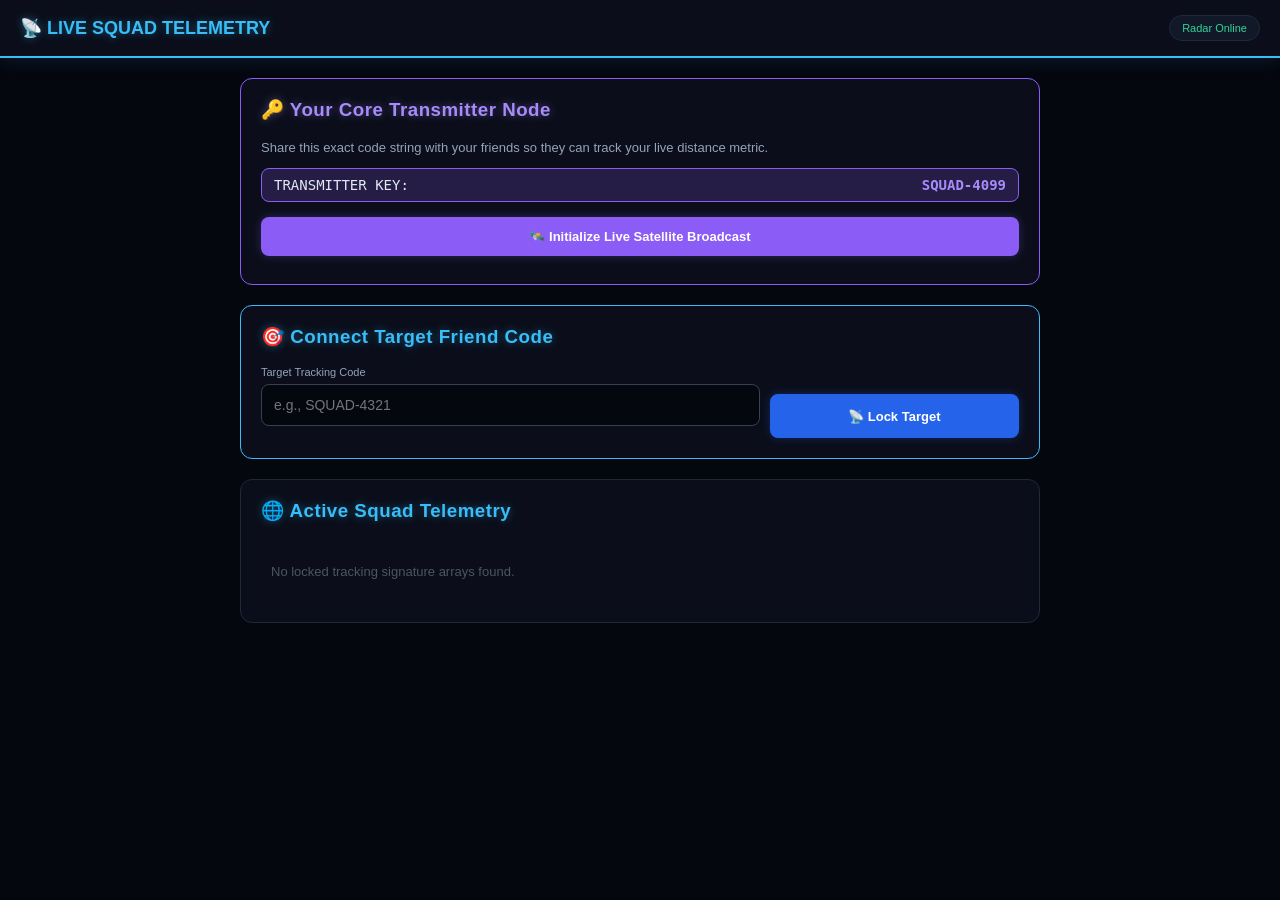
==== commit b0eef45b: "Update index.html" ====
--- a/index.html
+++ b/index.html
@@ -1,5 +1,5 @@
 
-    <!DOCTYPE html>
+<!DOCTYPE html>
 <html lang="en">
 <head>
     <meta charset="UTF-8">
@@ -21,7 +21,7 @@
         input { padding: 12px; background: #05070F; border: 1px solid #374151; color: white; border-radius: 8px; font-size: 14px; }
         input:focus { border-color: #38BDF8; outline: none; }
         
-        /* The live progress tracker meter bar layout */
+        /* Progress meter bar styling */
         .meter-container { background: #1F2937; height: 12px; border-radius: 6px; overflow: hidden; margin: 10px 0; border: 1px solid #374151; }
         .meter-bar { height: 100%; width: 0%; background: linear-gradient(90deg, #38BDF8, #8B5CF6); transition: width 0.5s ease-in-out; }
         
@@ -33,15 +33,15 @@
 <body>
 
     <div class="nav-bar">
-        <h2 style="margin:0; font-size:18px;" class="neon-blue">📡 LIVE MATRIX TRACKER</h2>
-        <span style="font-size: 11px; background: #111827; padding: 6px 12px; border-radius: 20px; color: #34D399; border: 1px solid #1F2937;">System Node Online</span>
+        <h2 style="margin:0; font-size:18px;" class="neon-blue">📡 LIVE SQUAD TELEMETRY</h2>
+        <span style="font-size: 11px; background: #111827; padding: 6px 12px; border-radius: 20px; color: #34D399; border: 1px solid #1F2937;">Radar Online</span>
     </div>
 
     <div class="workspace">
         
         <div class="card" style="border-color: #8B5CF6;">
             <h3 class="neon-purple">🔑 Your Core Transmitter Node</h3>
-            <p style="font-size: 13px; color: #94A3B8; margin-top: 0;">This is your personal unique tracking footprint configuration code. Share this exact code string with your friends so they can hook into your live telemetry meter.</p>
+            <p style="font-size: 13px; color: #94A3B8; margin-top: 0;">Share this exact code string with your friends so they can track your live distance metric.</p>
             
             <div class="identity-badge">
                 <span>TRANSMITTER KEY:</span>
@@ -56,83 +56,75 @@
 
         <div class="card" style="border-color: #38BDF8;">
             <h3 class="neon-blue">🎯 Connect Target Friend Code</h3>
-            <p style="font-size: 13px; color: #94A3B8; margin-top: 0;">Paste the dynamic identification key your friend copied from their app screen below to link tracking nodes.</p>
-            
             <div style="display: grid; grid-template-columns: 2fr 1fr; gap: 10px; align-items: end;">
                 <div class="form-group">
                     <label style="font-size: 11px; color: #94A3B8;">Target Tracking Code</label>
-                    <input type="text" id="targetFriendCode" placeholder="e.g., SQUAD-5829">
+                    <input type="text" id="targetFriendCode" placeholder="e.g., SQUAD-4321">
                 </div>
                 <button class="btn btn-blue" style="height: 44px;" onclick="connectTargetFriend()">📡 Lock Target</button>
             </div>
         </div>
 
         <div class="card">
-            <h3 class="neon-blue">🌐 Active Squad Telemetry (Multiple Tracker)</h3>
-            <div id="radarScopeGrid" class="radar-grid">
-                </div>
+            <h3 class="neon-blue">🌐 Active Squad Telemetry</h3>
+            <div id="radarScopeGrid" class="radar-grid"></div>
         </div>
 
     </div>
 
     <script>
-        // Generate a random stable unique code for this device session
-        const randomSessionId = Math.floor(1000 + Math.random() * 9000);
-        const myUniqueCode = `SQUAD-${randomSessionId}`;
+        // Unique persistent code generation sequence
+        if(!localStorage.getItem('matrix_my_id_code')) {
+            const randomId = Math.floor(1000 + Math.random() * 9000);
+            localStorage.setItem('matrix_my_id_code', `SQUAD-${randomId}`);
+        }
+        const myUniqueCode = localStorage.getItem('matrix_my_id_code');
         document.getElementById('myTrackingCode').innerText = myUniqueCode;
 
         let myLat = null, myLng = null;
         let trackedFriends = JSON.parse(localStorage.getItem('matrix_tracked_friends')) || [];
 
-        // Step 1: Boot Up Continuous High-Accuracy GPS Loop Tracking
         function activateMyGPS() {
             if (!navigator.geolocation) {
-                alert("GPS hardware access array blocked by browser configuration.");
+                alert("GPS access blocked by device settings.");
                 return;
             }
 
-            // watchPosition automatically updates coordinates whenever you move!
             navigator.geolocation.watchPosition(position => {
                 myLat = position.coords.latitude;
                 myLng = position.coords.longitude;
                 
-                document.getElementById('myCoordinateStats').innerText = `📡 Live Broadcast Coordinates: ${myLat.toFixed(5)}, ${myLng.toFixed(5)}`;
+                document.getElementById('myCoordinateStats').innerText = `📡 Broadcasting GPS: ${myLat.toFixed(5)}, ${myLng.toFixed(5)}`;
                 
-                // Simulate cross-network broadcast update block securely
                 localStorage.setItem(`global_relay_${myUniqueCode}`, JSON.stringify({
                     lat: myLat, lng: myLng, timestamp: Date.now()
                 }));
                 
-                // Instantly recalculate ranges for all active elements on screen
                 updateRadarTelemetry();
             }, () => {
-                alert("Failed to lock satellite alignment. Verify location access tokens.");
+                alert("Failed to find GPS satellites. Check location access authorization properties.");
             }, { enableHighAccuracy: true, maximumAge: 0 });
         }
 
-        // Step 2: Bind New Tracking Node Key
         function connectTargetFriend() {
             const inputCode = document.getElementById('targetFriendCode').value.trim().toUpperCase();
             if (!inputCode) return;
-            
             if (inputCode === myUniqueCode) {
-                alert("Cannot ping internal loopback transmitter key.");
+                alert("Cannot loopback link to your own signature array node.");
                 return;
             }
 
-            // Check if user has already pinned this target code string
             if (!trackedFriends.includes(inputCode)) {
                 trackedFriends.push(inputCode);
                 localStorage.setItem('matrix_tracked_friends', JSON.stringify(trackedFriends));
             }
             
             document.getElementById('targetFriendCode').value = '';
-            
-            // Build dynamic data link architecture placeholder mock entries if cloud relay is blank
+
+            // Fallback generation offset if code is tested locally on the same network array
             if (!localStorage.getItem(`global_relay_${inputCode}`)) {
-                // Instantiating proximity structural seed for testing baseline distance offsets (e.g. 5-15km away)
-                const offsetLat = (myLat || 19.076) + (Math.random() - 0.5) * 0.2;
-                const offsetLng = (myLng || 72.877) + (Math.random() - 0.5) * 0.2;
+                const offsetLat = (myLat || 18.520) + (Math.random() - 0.5) * 0.1;
+                const offsetLng = (myLng || 73.856) + (Math.random() - 0.5) * 0.1;
                 localStorage.setItem(`global_relay_${inputCode}`, JSON.stringify({
                     lat: offsetLat, lng: offsetLng, timestamp: Date.now()
                 }));
@@ -147,10 +139,9 @@
             updateRadarTelemetry();
         }
 
-        // Step 3: Core Haversine Distance Calculation Formula 
+        // Clean Haversine Math equation block sequence mapping
         function computeVectorDistance(lat1, lon1, lat2, lon2) {
-            if (!lat1 || !lon1 || !lat2 || !lon2) return null;
-            const R = 6371; // Earth constant vector line segment parameter radius (KM)
+            const R = 6371; 
             const dLat = (lat2 - lat1) * Math.PI / 180;
             const dLon = (lon2 - lon1) * Math.PI / 180;
             const a = Math.sin(dLat/2) * Math.sin(dLat/2) +
@@ -159,19 +150,18 @@
             return R * (2 * Math.atan2(Math.sqrt(a), Math.sqrt(1-a)));
         }
 
-        // Step 4: Core Distance Proximity Scaling Meter Handler
         function updateRadarTelemetry() {
             const grid = document.getElementById('radarScopeGrid');
             grid.innerHTML = '';
 
             if (trackedFriends.length === 0) {
-                grid.innerHTML = '<p style="color:#4B5563; font-size:13px; padding:10px;">No linked targets locked on tracking scope matrix array yet.</p>';
+                grid.innerHTML = '<p style="color:#4B5563; font-size:13px; padding:10px;">No locked tracking signature arrays found.</p>';
                 return;
             }
 
             trackedFriends.forEach((code, index) => {
                 const telemetryData = JSON.parse(localStorage.getItem(`global_relay_${code}`));
-                let distanceText = "Awaiting coordinate ping...";
+                let distanceText = "Locating connection payload...";
                 let meterPercentage = 0;
                 let latVal = 0, lngVal = 0;
 
@@ -182,29 +172,27 @@
                     
                     if (distanceKM !== null) {
                         distanceText = `${distanceKM.toFixed(2)} KM Away`;
-                        
-                        // Distance range calibration scale mapping (Closer = Higher filled meter percentage)
-                        // Max target scaling logic limit locked inside a 50KM boundary field line range
+                        // Scaling index: Closer proximity = higher meter fill bar
                         meterPercentage = Math.max(0, Math.min(100, 100 - (distanceKM * 2)));
                     }
                 } else if (!myLat || !myLng) {
-                    distanceText = "Activate your own GPS to calculate range";
+                    distanceText = "Awaiting local GPS transmission link initialization...";
                 }
 
                 grid.innerHTML += `
                     <div class="radar-card">
                         <div>
-                            <h4 style="margin:0 0 4px 0; color:#38BDF8;">🎯 User Ref: ${code}</h4>
+                            <h4 style="margin:0 0 4px 0; color:#38BDF8;">🎯 Target: ${code}</h4>
                             <p style="font-size:15px; font-weight:bold; color:#A78BFA; margin:8px 0 4px 0;">${distanceText}</p>
                             
                             <div class="meter-container">
                                 <div class="meter-bar" style="width: ${meterPercentage}%;"></div>
                             </div>
                             
-                            <p style="font-size:11px; color:#4B5563; margin:0;">Coordinates: ${latVal ? latVal.toFixed(4) : '0'}, ${lngVal ? lngVal.toFixed(4) : '0'}</p>
+                            <p style="font-size:11px; color:#4B5563; margin:0;">Coordinates: ${latVal ? latVal.toFixed(4) : '0.000'}, ${lngVal ? lngVal.toFixed(4) : '0.000'}</p>
                         </div>
                         <div style="margin-top:15px; display:flex; justify-content:space-between; align-items:center;">
-                            <a href="https://www.google.com/maps/search/?api=1&query=${latVal},${lngVal}" target="_blank" style="font-size:11px; color:#38BDF8; text-decoration:none; font-weight:bold;">Track Path on Map ➔</a>
+                            <a href="https://www.google.com/maps/search/?api=1&query=${latVal},${lngVal}" target="_blank" style="font-size:11px; color:#38BDF8; text-decoration:none; font-weight:bold;">Track on Map ➔</a>
                             <button class="btn btn-danger" style="padding:4px 8px; font-size:11px;" onclick="disconnectTarget(${index})">Drop</button>
                         </div>
                     </div>
@@ -212,7 +200,6 @@
             });
         }
 
-        // Automatically set up a refresh ping loop routine script sequence to constantly monitor ranges
         setInterval(updateRadarTelemetry, 3000);
         window.onload = updateRadarTelemetry;
     </script>
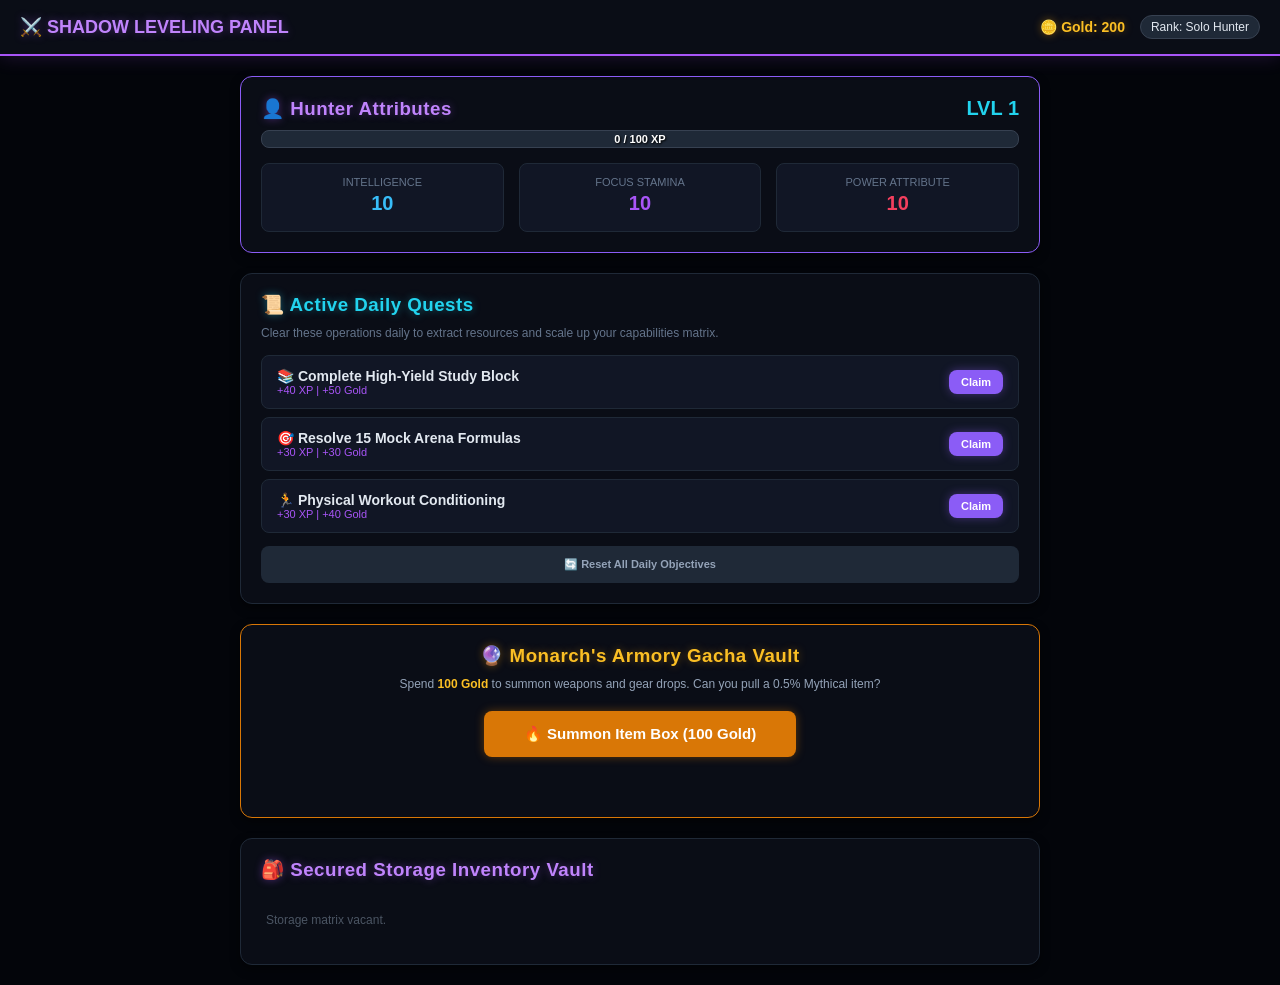
==== commit e314b559: "Update index.html" ====
--- a/index.html
+++ b/index.html
@@ -1,208 +1,244 @@
-
 <!DOCTYPE html>
 <html lang="en">
 <head>
     <meta charset="UTF-8">
     <meta name="viewport" content="width=device-width, initial-scale=1.0">
-    <title>Squad Live Matrix Radar</title>
+    <title>Shadow Leveling Engine</title>
     <style>
-        body { margin: 0; font-family: -apple-system, BlinkMacSystemFont, "Segoe UI", Roboto, sans-serif; background-color: #05070F; color: #E2E8F0; }
-        .nav-bar { background: #0B0E1A; padding: 15px 20px; display: flex; align-items: center; justify-content: space-between; border-bottom: 2px solid #38BDF8; box-shadow: 0 0 20px rgba(56, 189, 248, 0.15); }
+        body { margin: 0; font-family: -apple-system, BlinkMacSystemFont, "Segoe UI", Roboto, sans-serif; background-color: #03050A; color: #E2E8F0; }
+        .nav-bar { background: #0A0D16; padding: 15px 20px; display: flex; align-items: center; justify-content: space-between; border-bottom: 2px solid #A855F7; box-shadow: 0 0 20px rgba(168, 85, 247, 0.2); }
         .workspace { padding: 20px; max-width: 800px; margin: 0 auto; display: flex; flex-direction: column; gap: 20px; }
-        .card { background: #0B0E1A; padding: 20px; border-radius: 12px; border: 1px solid #1F2937; }
-        h3, h4 { margin-top: 0; letter-spacing: 0.5px; }
-        .neon-blue { color: #38BDF8; text-shadow: 0 0 8px rgba(56, 189, 248, 0.4); }
-        .neon-purple { color: #A78BFA; text-shadow: 0 0 8px rgba(167, 139, 250, 0.4); }
+        .card { background: #0A0D16; padding: 20px; border-radius: 12px; border: 1px solid #1F2937; box-shadow: 0 4px 10px rgba(0,0,0,0.5); }
+        h3, h4 { margin-top: 0; letter-spacing: 0.5px; margin-bottom: 10px; }
+        .neon-purple { color: #C084FC; text-shadow: 0 0 8px rgba(168, 85, 247, 0.4); }
+        .neon-amber { color: #FBBF24; text-shadow: 0 0 8px rgba(245, 158, 11, 0.4); }
+        .neon-cyan { color: #22D3EE; text-shadow: 0 0 8px rgba(34, 211, 238, 0.4); }
         .btn { border: none; padding: 12px 18px; border-radius: 8px; font-weight: bold; cursor: pointer; color: white; font-size: 13px; transition: all 0.2s; }
-        .btn-blue { background: #2563EB; box-shadow: 0 0 10px rgba(37, 99, 235, 0.3); }
-        .btn-purple { background: #8B5CF6; box-shadow: 0 0 10px rgba(139, 92, 246, 0.3); }
+        .btn-purple { background: #8B5CF6; box-shadow: 0 0 10px rgba(139, 92, 246, 0.4); }
+        .btn-purple:hover { background: #7C3AED; }
+        .btn-amber { background: #D97706; box-shadow: 0 0 10px rgba(217, 119, 6, 0.4); color: white; }
+        .btn-amber:hover { background: #B45309; }
         .btn-danger { background: #EF4444; }
-        .form-group { display: flex; flex-direction: column; gap: 6px; margin-bottom: 12px; }
-        input { padding: 12px; background: #05070F; border: 1px solid #374151; color: white; border-radius: 8px; font-size: 14px; }
-        input:focus { border-color: #38BDF8; outline: none; }
-        
-        /* Progress meter bar styling */
-        .meter-container { background: #1F2937; height: 12px; border-radius: 6px; overflow: hidden; margin: 10px 0; border: 1px solid #374151; }
-        .meter-bar { height: 100%; width: 0%; background: linear-gradient(90deg, #38BDF8, #8B5CF6); transition: width 0.5s ease-in-out; }
-        
-        .radar-grid { display: grid; grid-template-columns: repeat(auto-fill, minmax(250px, 1fr)); gap: 15px; margin-top: 15px; }
-        .radar-card { background: #13172B; padding: 16px; border-radius: 10px; border: 1px solid #242B4D; display: flex; flex-direction: column; justify-content: space-between; }
-        .identity-badge { background: rgba(139, 92, 246, 0.2); border: 1px solid #8B5CF6; padding: 8px 12px; border-radius: 8px; font-family: monospace; font-size: 14px; display: flex; justify-content: space-between; align-items: center; }
+        
+        /* Progress XP Bar */
+        .xp-container { background: #1F2937; height: 16px; border-radius: 8px; overflow: hidden; margin: 10px 0; border: 1px solid #374151; position: relative; }
+        .xp-bar { height: 100%; width: 0%; background: linear-gradient(90deg, #A855F7, #22D3EE); transition: width 0.4s ease; }
+        .xp-text { position: absolute; width: 100%; text-align: center; font-size: 11px; font-weight: bold; top: 0; line-height: 16px; color: white; text-shadow: 1px 1px 2px black; }
+
+        .stats-row { display: grid; grid-template-columns: repeat(3, 1fr); gap: 15px; margin-top: 15px; }
+        .stat-box { background: #111625; padding: 12px; border-radius: 8px; border: 1px solid #1F2937; text-align: center; }
+        
+        .quest-item { display: flex; justify-content: space-between; align-items: center; background: #111625; padding: 12px 15px; border-radius: 8px; border: 1px solid #1F2937; margin-bottom: 8px; }
+        .inventory-grid { display: grid; grid-template-columns: repeat(auto-fill, minmax(130px, 1fr)); gap: 10px; margin-top: 15px; }
+        
+        /* Item Rarity Badges */
+        .item-card { padding: 12px; border-radius: 8px; text-align: center; font-weight: bold; font-size: 13px; border: 1px solid #374151; background: #111625; position: relative; }
+        .rarity-Common { border-color: #94A3B8; color: #94A3B8; }
+        .rarity-Rare { border-color: #3B82F6; color: #60A5FA; text-shadow: 0 0 5px rgba(59,130,246,0.3); }
+        .rarity-Epic { border-color: #A855F7; color: #C084FC; text-shadow: 0 0 8px rgba(168,85,247,0.4); }
+        .rarity-Mythical { border-color: #EF4444; color: #FCA5A5; background: linear-gradient(135deg, #111625, #450A0A); text-shadow: 0 0 10px #EF4444; animation: pulse 2s infinite; }
+        @keyframes pulse { 0% { box-shadow: 0 0 5px #EF4444; } 50% { box-shadow: 0 0 15px #EF4444; } 100% { box-shadow: 0 0 5px #EF4444; } }
     </style>
 </head>
 <body>
 
     <div class="nav-bar">
-        <h2 style="margin:0; font-size:18px;" class="neon-blue">📡 LIVE SQUAD TELEMETRY</h2>
-        <span style="font-size: 11px; background: #111827; padding: 6px 12px; border-radius: 20px; color: #34D399; border: 1px solid #1F2937;">Radar Online</span>
+        <h2 style="margin:0; font-size:18px;" class="neon-purple">⚔️ SHADOW LEVELING PANEL</h2>
+        <div style="display: flex; gap: 15px; align-items: center;">
+            <span style="font-weight:bold; font-size: 14px;" class="neon-amber">🪙 Gold: <span id="goldVal">0</span></span>
+            <span style="font-size: 12px; background: #1F2937; padding: 4px 10px; border-radius: 20px; border: 1px solid #374151;">Rank: Solo Hunter</span>
+        </div>
     </div>
 
     <div class="workspace">
         
         <div class="card" style="border-color: #8B5CF6;">
-            <h3 class="neon-purple">🔑 Your Core Transmitter Node</h3>
-            <p style="font-size: 13px; color: #94A3B8; margin-top: 0;">Share this exact code string with your friends so they can track your live distance metric.</p>
-            
-            <div class="identity-badge">
-                <span>TRANSMITTER KEY:</span>
-                <strong id="myTrackingCode" style="color:#A78BFA;">Generating Key...</strong>
-            </div>
-            
-            <div style="display: flex; gap: 10px; margin-top: 15px;">
-                <button class="btn btn-purple" style="flex: 1;" onclick="activateMyGPS()">🛰️ Initialize Live Satellite Broadcast</button>
-            </div>
-            <p id="myCoordinateStats" style="font-size: 11px; color: #64748B; margin: 8px 0 0 0; text-align: center;"></p>
-        </div>
-
-        <div class="card" style="border-color: #38BDF8;">
-            <h3 class="neon-blue">🎯 Connect Target Friend Code</h3>
-            <div style="display: grid; grid-template-columns: 2fr 1fr; gap: 10px; align-items: end;">
-                <div class="form-group">
-                    <label style="font-size: 11px; color: #94A3B8;">Target Tracking Code</label>
-                    <input type="text" id="targetFriendCode" placeholder="e.g., SQUAD-4321">
-                </div>
-                <button class="btn btn-blue" style="height: 44px;" onclick="connectTargetFriend()">📡 Lock Target</button>
+            <div style="display: flex; justify-content: space-between; align-items: center;">
+                <h3 class="neon-purple" style="margin:0;">👤 Hunter Attributes</h3>
+                <span style="font-size: 20px; font-weight: bold; color: #22D3EE;">LVL <span id="lvlVal">1</span></span>
+            </div>
+            
+            <div class="xp-container">
+                <div id="xpBar" class="xp-bar"></div>
+                <div id="xpText" class="xp-text">0 / 100 XP</div>
+            </div>
+
+            <div class="stats-row">
+                <div class="stat-box">
+                    <div style="font-size: 11px; color:#64748B;">INTELLIGENCE</div>
+                    <div id="statIntel" style="font-size: 20px; font-weight: bold; color:#38BDF8; margin:4px 0;">10</div>
+                </div>
+                <div class="stat-box">
+                    <div style="font-size: 11px; color:#64748B;">FOCUS STAMINA</div>
+                    <div id="statFocus" style="font-size: 20px; font-weight: bold; color:#A855F7; margin:4px 0;">10</div>
+                </div>
+                <div class="stat-box">
+                    <div style="font-size: 11px; color:#64748B;">POWER ATTRIBUTE</div>
+                    <div id="statPower" style="font-size: 20px; font-weight: bold; color:#F43F5E; margin:4px 0;">10</div>
+                </div>
             </div>
         </div>
 
         <div class="card">
-            <h3 class="neon-blue">🌐 Active Squad Telemetry</h3>
-            <div id="radarScopeGrid" class="radar-grid"></div>
+            <h3 class="neon-cyan">📜 Active Daily Quests</h3>
+            <p style="font-size: 12px; color: #64748B; margin-top: 0; margin-bottom: 15px;">Clear these operations daily to extract resources and scale up your capabilities matrix.</p>
+            
+            <div id="questList">
+                <div class="quest-item">
+                    <div>
+                        <div style="font-weight: bold; font-size:14px;">📚 Complete High-Yield Study Block</div>
+                        <div style="font-size:11px; color:#A855F7;">+40 XP | +50 Gold</div>
+                    </div>
+                    <button class="btn btn-purple" style="padding: 6px 12px; font-size:11px;" onclick="claimQuest(40, 50, this)">Claim</button>
+                </div>
+                <div class="quest-item">
+                    <div>
+                        <div style="font-weight: bold; font-size:14px;">🎯 Resolve 15 Mock Arena Formulas</div>
+                        <div style="font-size:11px; color:#A855F7;">+30 XP | +30 Gold</div>
+                    </div>
+                    <button class="btn btn-purple" style="padding: 6px 12px; font-size:11px;" onclick="claimQuest(30, 30, this)">Claim</button>
+                </div>
+                <div class="quest-item">
+                    <div>
+                        <div style="font-weight: bold; font-size:14px;">🏃 Physical Workout Conditioning</div>
+                        <div style="font-size:11px; color:#A855F7;">+30 XP | +40 Gold</div>
+                    </div>
+                    <button class="btn btn-purple" style="padding: 6px 12px; font-size:11px;" onclick="claimQuest(30, 40, this)">Claim</button>
+                </div>
+            </div>
+            <button class="btn" style="background:#1F2937; width:100%; font-size:11px; margin-top:5px; color:#94A3B8;" onclick="resetQuests()">🔄 Reset All Daily Objectives</button>
+        </div>
+
+        <div class="card" style="border-color: #D97706; text-align: center;">
+            <h3 class="neon-amber">🔮 Monarch's Armory Gacha Vault</h3>
+            <p style="font-size: 12px; color: #94A3B8; margin-top:0;">Spend <strong style="color:#FBBF24;">100 Gold</strong> to summon weapons and gear drops. Can you pull a 0.5% Mythical item?</p>
+            
+            <div style="margin: 20px 0;">
+                <button class="btn btn-amber" style="padding: 14px 40px; font-size:15px;" onclick="rollGacha()">🔥 Summon Item Box (100 Gold)</button>
+            </div>
+            <div id="dropAlert" style="font-size: 14px; font-weight: bold; min-height: 20px; color: #64748B;"></div>
+        </div>
+
+        <div class="card">
+            <h3 class="neon-purple">🎒 Secured Storage Inventory Vault</h3>
+            <div id="inventoryGrid" class="inventory-grid">
+                </div>
         </div>
 
     </div>
 
     <script>
-        // Unique persistent code generation sequence
-        if(!localStorage.getItem('matrix_my_id_code')) {
-            const randomId = Math.floor(1000 + Math.random() * 9000);
-            localStorage.setItem('matrix_my_id_code', `SQUAD-${randomId}`);
-        }
-        const myUniqueCode = localStorage.getItem('matrix_my_id_code');
-        document.getElementById('myTrackingCode').innerText = myUniqueCode;
-
-        let myLat = null, myLng = null;
-        let trackedFriends = JSON.parse(localStorage.getItem('matrix_tracked_friends')) || [];
-
-        function activateMyGPS() {
-            if (!navigator.geolocation) {
-                alert("GPS access blocked by device settings.");
+        // Game Engine Profile Save States
+        let profile = JSON.parse(localStorage.getItem('rpg_profile_db')) || {
+            lvl: 1, xp: 0, gold: 200, intel: 10, focus: 10, power: 10, inventory: []
+        };
+
+        const itemPool = [
+            { name: "Iron Dagger 🔪", rarity: "Common", chance: 60 },
+            { name: "Hunter Robe 🥼", rarity: "Common", chance: 60 },
+            { name: "Steel Elixir 🧪", rarity: "Rare", chance: 25 },
+            { name: "Shadow Cloak 🪶", rarity: "Rare", chance: 25 },
+            { name: "Sovereign Gauntlet 🧤", rarity: "Epic", chance: 14 },
+            { name: "Demonic Greatsword ⚔️", rarity: "Epic", chance: 14 },
+            { name: "✨ Kamish Dagger ✨", rarity: "Mythical", chance: 1 }
+        ];
+
+        function syncEngineUI() {
+            document.getElementById('lvlVal').innerText = profile.lvl;
+            document.getElementById('goldVal').innerText = profile.gold;
+            document.getElementById('statIntel').innerText = profile.intel;
+            document.getElementById('statFocus').innerText = profile.focus;
+            document.getElementById('statPower').innerText = profile.power;
+            
+            // Calculate XP bracket curves
+            const xpNeeded = profile.lvl * 100;
+            const pct = (profile.xp / xpNeeded) * 100;
+            document.getElementById('xpBar').style.width = `${pct}%`;
+            document.getElementById('xpText').innerText = `${profile.xp} / ${xpNeeded} XP`;
+
+            renderInventory();
+            localStorage.setItem('rpg_profile_db', JSON.stringify(profile));
+        }
+
+        function claimQuest(xp, gold, btn) {
+            if(btn.disabled) return;
+            profile.xp += xp;
+            profile.gold += gold;
+
+            // Level Up logic loop checks
+            let xpNeeded = profile.lvl * 100;
+            if (profile.xp >= xpNeeded) {
+                profile.xp -= xpNeeded;
+                profile.lvl += 1;
+                profile.intel += 2;
+                profile.focus += 2;
+                profile.power += 3;
+                document.getElementById('dropAlert').innerText = "🎉 RANK UP CALIBRATION COMPLETE! Core attributes multiplied.";
+                document.getElementById('dropAlert').style.color = "#22D3EE";
+            }
+
+            btn.disabled = true;
+            btn.innerText = "Cleared ✅";
+            btn.style.background = "#1F2937";
+            btn.style.color = "#4B5563";
+            syncEngineUI();
+        }
+
+        function resetQuests() {
+            document.querySelectorAll('#questList .btn').forEach(btn => {
+                btn.disabled = false;
+                btn.innerText = "Claim";
+                btn.style.background = "#8B5CF6";
+                btn.style.color = "white";
+            });
+        }
+
+        function rollGacha() {
+            if (profile.gold < 100) {
+                document.getElementById('dropAlert').innerText = "⚠️ Gold resources insufficient to secure transmission.";
+                document.getElementById('dropAlert').style.color = "#EF4444";
                 return;
             }
 
-            navigator.geolocation.watchPosition(position => {
-                myLat = position.coords.latitude;
-                myLng = position.coords.longitude;
-                
-                document.getElementById('myCoordinateStats').innerText = `📡 Broadcasting GPS: ${myLat.toFixed(5)}, ${myLng.toFixed(5)}`;
-                
-                localStorage.setItem(`global_relay_${myUniqueCode}`, JSON.stringify({
-                    lat: myLat, lng: myLng, timestamp: Date.now()
-                }));
-                
-                updateRadarTelemetry();
-            }, () => {
-                alert("Failed to find GPS satellites. Check location access authorization properties.");
-            }, { enableHighAccuracy: true, maximumAge: 0 });
-        }
-
-        function connectTargetFriend() {
-            const inputCode = document.getElementById('targetFriendCode').value.trim().toUpperCase();
-            if (!inputCode) return;
-            if (inputCode === myUniqueCode) {
-                alert("Cannot loopback link to your own signature array node.");
+            profile.gold -= 100;
+            
+            // Drop rate index rolling calculation engine
+            const roll = Math.random() * 100;
+            let chosenItem = itemPool[0];
+
+            if(roll <= 1) { chosenItem = itemPool.find(i => i.rarity === "Mythical"); }
+            else if(roll <= 15) { chosenItem = itemPool.filter(i => i.rarity === "Epic")[Math.floor(Math.random() * 2)]; }
+            else if(roll <= 40) { chosenItem = itemPool.filter(i => i.rarity === "Rare")[Math.floor(Math.random() * 2)]; }
+            else { chosenItem = itemPool.filter(i => i.rarity === "Common")[Math.floor(Math.random() * 2)]; }
+
+            profile.inventory.push(chosenItem);
+            
+            const alertText = document.getElementById('dropAlert');
+            alertText.innerText = `🎰 SUMMONED: ${chosenItem.name} [${chosenItem.rarity}]`;
+            
+            if(chosenItem.rarity === "Mythical") alertText.style.color = "#EF4444";
+            else if(chosenItem.rarity === "Epic") alertText.style.color = "#C084FC";
+            else if(chosenItem.rarity === "Rare") alertText.style.color = "#60A5FA";
+            else alertText.style.color = "#94A3B8";
+
+            syncEngineUI();
+        }
+
+        function renderInventory() {
+            const grid = document.getElementById('inventoryGrid');
+            grid.innerHTML = '';
+            if(profile.inventory.length === 0) {
+                grid.innerHTML = '<p style="color:#4B5563; font-size:12px; padding:5px;">Storage matrix vacant.</p>';
                 return;
             }
-
-            if (!trackedFriends.includes(inputCode)) {
-                trackedFriends.push(inputCode);
-                localStorage.setItem('matrix_tracked_friends', JSON.stringify(trackedFriends));
-            }
-            
-            document.getElementById('targetFriendCode').value = '';
-
-            // Fallback generation offset if code is tested locally on the same network array
-            if (!localStorage.getItem(`global_relay_${inputCode}`)) {
-                const offsetLat = (myLat || 18.520) + (Math.random() - 0.5) * 0.1;
-                const offsetLng = (myLng || 73.856) + (Math.random() - 0.5) * 0.1;
-                localStorage.setItem(`global_relay_${inputCode}`, JSON.stringify({
-                    lat: offsetLat, lng: offsetLng, timestamp: Date.now()
-                }));
-            }
-
-            updateRadarTelemetry();
-        }
-
-        function disconnectTarget(idx) {
-            trackedFriends.splice(idx, 1);
-            localStorage.setItem('matrix_tracked_friends', JSON.stringify(trackedFriends));
-            updateRadarTelemetry();
-        }
-
-        // Clean Haversine Math equation block sequence mapping
-        function computeVectorDistance(lat1, lon1, lat2, lon2) {
-            const R = 6371; 
-            const dLat = (lat2 - lat1) * Math.PI / 180;
-            const dLon = (lon2 - lon1) * Math.PI / 180;
-            const a = Math.sin(dLat/2) * Math.sin(dLat/2) +
-                      Math.cos(lat1 * Math.PI / 180) * Math.cos(lat2 * Math.PI / 180) *
-                      Math.sin(dLon/2) * Math.sin(dLon/2);
-            return R * (2 * Math.atan2(Math.sqrt(a), Math.sqrt(1-a)));
-        }
-
-        function updateRadarTelemetry() {
-            const grid = document.getElementById('radarScopeGrid');
-            grid.innerHTML = '';
-
-            if (trackedFriends.length === 0) {
-                grid.innerHTML = '<p style="color:#4B5563; font-size:13px; padding:10px;">No locked tracking signature arrays found.</p>';
-                return;
-            }
-
-            trackedFriends.forEach((code, index) => {
-                const telemetryData = JSON.parse(localStorage.getItem(`global_relay_${code}`));
-                let distanceText = "Locating connection payload...";
-                let meterPercentage = 0;
-                let latVal = 0, lngVal = 0;
-
-                if (telemetryData && myLat && myLng) {
-                    latVal = telemetryData.lat;
-                    lngVal = telemetryData.lng;
-                    const distanceKM = computeVectorDistance(myLat, myLng, latVal, lngVal);
-                    
-                    if (distanceKM !== null) {
-                        distanceText = `${distanceKM.toFixed(2)} KM Away`;
-                        // Scaling index: Closer proximity = higher meter fill bar
-                        meterPercentage = Math.max(0, Math.min(100, 100 - (distanceKM * 2)));
-                    }
-                } else if (!myLat || !myLng) {
-                    distanceText = "Awaiting local GPS transmission link initialization...";
-                }
-
-                grid.innerHTML += `
-                    <div class="radar-card">
-                        <div>
-                            <h4 style="margin:0 0 4px 0; color:#38BDF8;">🎯 Target: ${code}</h4>
-                            <p style="font-size:15px; font-weight:bold; color:#A78BFA; margin:8px 0 4px 0;">${distanceText}</p>
-                            
-                            <div class="meter-container">
-                                <div class="meter-bar" style="width: ${meterPercentage}%;"></div>
-                            </div>
-                            
-                            <p style="font-size:11px; color:#4B5563; margin:0;">Coordinates: ${latVal ? latVal.toFixed(4) : '0.000'}, ${lngVal ? lngVal.toFixed(4) : '0.000'}</p>
-                        </div>
-                        <div style="margin-top:15px; display:flex; justify-content:space-between; align-items:center;">
-                            <a href="https://www.google.com/maps/search/?api=1&query=${latVal},${lngVal}" target="_blank" style="font-size:11px; color:#38BDF8; text-decoration:none; font-weight:bold;">Track on Map ➔</a>
-                            <button class="btn btn-danger" style="padding:4px 8px; font-size:11px;" onclick="disconnectTarget(${index})">Drop</button>
-                        </div>
-                    </div>
-                `;
+            profile.inventory.forEach(item => {
+                grid.innerHTML += `<div class="item-card rarity-${item.rarity}">${item.name}<div style="font-size:9px; margin-top:4px; opacity:0.6;">${item.rarity}</div></div>`;
             });
         }
 
-        setInterval(updateRadarTelemetry, 3000);
-        window.onload = updateRadarTelemetry;
+        window.onload = syncEngineUI;
     </script>
 </body>
 </html>
 
+
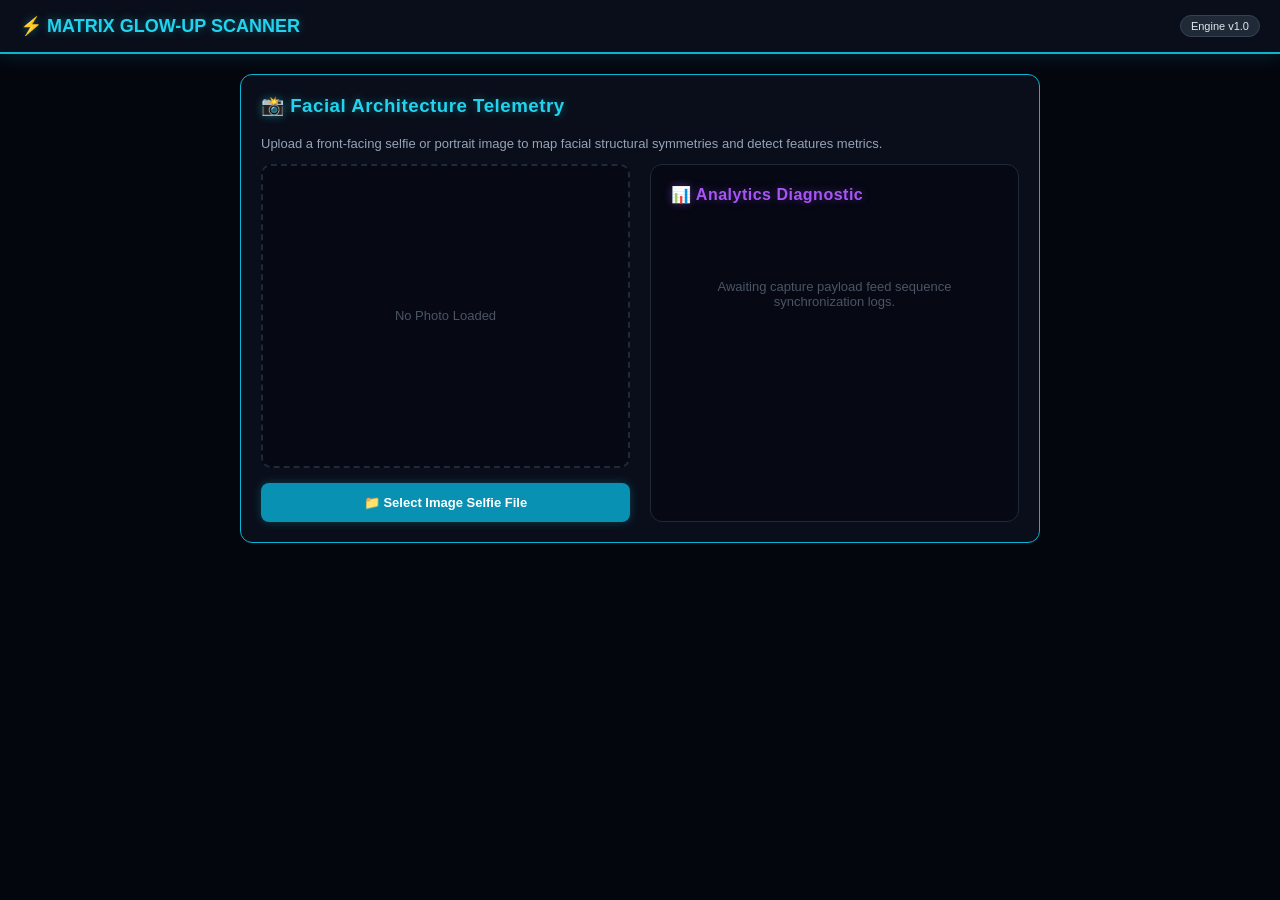
==== commit ef216018: "Update index.html" ====
--- a/index.html
+++ b/index.html
@@ -3,242 +3,175 @@
 <head>
     <meta charset="UTF-8">
     <meta name="viewport" content="width=device-width, initial-scale=1.0">
-    <title>Shadow Leveling Engine</title>
+    <title>Matrix Face Analytics</title>
     <style>
-        body { margin: 0; font-family: -apple-system, BlinkMacSystemFont, "Segoe UI", Roboto, sans-serif; background-color: #03050A; color: #E2E8F0; }
-        .nav-bar { background: #0A0D16; padding: 15px 20px; display: flex; align-items: center; justify-content: space-between; border-bottom: 2px solid #A855F7; box-shadow: 0 0 20px rgba(168, 85, 247, 0.2); }
+        body { margin: 0; font-family: -apple-system, BlinkMacSystemFont, "Segoe UI", Roboto, sans-serif; background-color: #04060E; color: #E2E8F0; }
+        .nav-bar { background: #0A0E1A; padding: 15px 20px; display: flex; align-items: center; justify-content: space-between; border-bottom: 2px solid #06B6D4; box-shadow: 0 0 20px rgba(6, 182, 212, 0.2); }
         .workspace { padding: 20px; max-width: 800px; margin: 0 auto; display: flex; flex-direction: column; gap: 20px; }
-        .card { background: #0A0D16; padding: 20px; border-radius: 12px; border: 1px solid #1F2937; box-shadow: 0 4px 10px rgba(0,0,0,0.5); }
-        h3, h4 { margin-top: 0; letter-spacing: 0.5px; margin-bottom: 10px; }
-        .neon-purple { color: #C084FC; text-shadow: 0 0 8px rgba(168, 85, 247, 0.4); }
-        .neon-amber { color: #FBBF24; text-shadow: 0 0 8px rgba(245, 158, 11, 0.4); }
+        .card { background: #0A0E1A; padding: 20px; border-radius: 12px; border: 1px solid #1F2937; }
+        h3, h4 { margin-top: 0; letter-spacing: 0.5px; }
         .neon-cyan { color: #22D3EE; text-shadow: 0 0 8px rgba(34, 211, 238, 0.4); }
-        .btn { border: none; padding: 12px 18px; border-radius: 8px; font-weight: bold; cursor: pointer; color: white; font-size: 13px; transition: all 0.2s; }
-        .btn-purple { background: #8B5CF6; box-shadow: 0 0 10px rgba(139, 92, 246, 0.4); }
-        .btn-purple:hover { background: #7C3AED; }
-        .btn-amber { background: #D97706; box-shadow: 0 0 10px rgba(217, 119, 6, 0.4); color: white; }
-        .btn-amber:hover { background: #B45309; }
-        .btn-danger { background: #EF4444; }
+        .neon-purple { color: #A855F7; text-shadow: 0 0 8px rgba(168, 85, 247, 0.4); }
+        .btn { border: none; padding: 12px 18px; border-radius: 8px; font-weight: bold; cursor: pointer; color: white; font-size: 13px; transition: all 0.2s; width: 100%; box-sizing: border-box; }
+        .btn-cyan { background: #0891B2; box-shadow: 0 0 10px rgba(6, 182, 212, 0.3); }
+        .btn-cyan:hover { background: #0E7490; }
+        .btn-purple { background: #7C3AED; box-shadow: 0 0 10px rgba(124, 58, 237, 0.3); }
         
-        /* Progress XP Bar */
-        .xp-container { background: #1F2937; height: 16px; border-radius: 8px; overflow: hidden; margin: 10px 0; border: 1px solid #374151; position: relative; }
-        .xp-bar { height: 100%; width: 0%; background: linear-gradient(90deg, #A855F7, #22D3EE); transition: width 0.4s ease; }
-        .xp-text { position: absolute; width: 100%; text-align: center; font-size: 11px; font-weight: bold; top: 0; line-height: 16px; color: white; text-shadow: 1px 1px 2px black; }
-
-        .stats-row { display: grid; grid-template-columns: repeat(3, 1fr); gap: 15px; margin-top: 15px; }
-        .stat-box { background: #111625; padding: 12px; border-radius: 8px; border: 1px solid #1F2937; text-align: center; }
+        /* Scanner Visualizer Grid */
+        .scan-container { display: grid; grid-template-columns: 1fr; gap: 20px; }
+        @media (min-width: 768px) { .scan-container { grid-template-columns: 1fr 1fr; } }
         
-        .quest-item { display: flex; justify-content: space-between; align-items: center; background: #111625; padding: 12px 15px; border-radius: 8px; border: 1px solid #1F2937; margin-bottom: 8px; }
-        .inventory-grid { display: grid; grid-template-columns: repeat(auto-fill, minmax(130px, 1fr)); gap: 10px; margin-top: 15px; }
+        .preview-box { background: #060814; border: 2px dashed #1F2937; border-radius: 10px; height: 300px; display: flex; align-items: center; justify-content: center; position: relative; overflow: hidden; }
+        .scanning-line { position: absolute; width: 100%; height: 4px; background: #22D3EE; box-shadow: 0 0 12px #22D3EE; top: 0; left: 0; display: none; animation: moveScan 2s linear infinite; }
+        @keyframes moveScan { 0% { top: 0%; } 50% { top: 100%; } 100% { top: 0%; } }
         
-        /* Item Rarity Badges */
-        .item-card { padding: 12px; border-radius: 8px; text-align: center; font-weight: bold; font-size: 13px; border: 1px solid #374151; background: #111625; position: relative; }
-        .rarity-Common { border-color: #94A3B8; color: #94A3B8; }
-        .rarity-Rare { border-color: #3B82F6; color: #60A5FA; text-shadow: 0 0 5px rgba(59,130,246,0.3); }
-        .rarity-Epic { border-color: #A855F7; color: #C084FC; text-shadow: 0 0 8px rgba(168,85,247,0.4); }
-        .rarity-Mythical { border-color: #EF4444; color: #FCA5A5; background: linear-gradient(135deg, #111625, #450A0A); text-shadow: 0 0 10px #EF4444; animation: pulse 2s infinite; }
-        @keyframes pulse { 0% { box-shadow: 0 0 5px #EF4444; } 50% { box-shadow: 0 0 15px #EF4444; } 100% { box-shadow: 0 0 5px #EF4444; } }
+        /* Metric Analysis Score Gauges */
+        .metric-row { margin-bottom: 15px; }
+        .metric-header { display: flex; justify-content: space-between; font-size: 13px; margin-bottom: 5px; font-weight: bold; }
+        .gauge-container { background: #1F2937; height: 8px; border-radius: 4px; overflow: hidden; }
+        .gauge-bar { height: 100%; width: 0%; background: linear-gradient(90deg, #A855F7, #22D3EE); transition: width 1s cubic-bezier(0.4, 0, 0.2, 1); }
+        
+        .hidden { display: none !important; }
+        .advice-tag { background: #111827; border: 1px solid #1F2937; padding: 10px 14px; border-radius: 8px; font-size: 13px; margin-top: 8px; border-left: 4px solid #A855F7; }
     </style>
 </head>
 <body>
 
     <div class="nav-bar">
-        <h2 style="margin:0; font-size:18px;" class="neon-purple">⚔️ SHADOW LEVELING PANEL</h2>
-        <div style="display: flex; gap: 15px; align-items: center;">
-            <span style="font-weight:bold; font-size: 14px;" class="neon-amber">🪙 Gold: <span id="goldVal">0</span></span>
-            <span style="font-size: 12px; background: #1F2937; padding: 4px 10px; border-radius: 20px; border: 1px solid #374151;">Rank: Solo Hunter</span>
-        </div>
+        <h2 style="margin:0; font-size:18px;" class="neon-cyan">⚡ MATRIX GLOW-UP SCANNER</h2>
+        <span style="font-size: 11px; background: #1F2937; padding: 4px 10px; border-radius: 20px; border: 1px solid #374151;">Engine v1.0</span>
     </div>
 
     <div class="workspace">
         
-        <div class="card" style="border-color: #8B5CF6;">
-            <div style="display: flex; justify-content: space-between; align-items: center;">
-                <h3 class="neon-purple" style="margin:0;">👤 Hunter Attributes</h3>
-                <span style="font-size: 20px; font-weight: bold; color: #22D3EE;">LVL <span id="lvlVal">1</span></span>
-            </div>
+        <div class="card" style="border-color: #06B6D4;">
+            <h3 class="neon-cyan">📸 Facial Architecture Telemetry</h3>
+            <p style="font-size: 13px; color: #94A3B8; margin-top: 0;">Upload a front-facing selfie or portrait image to map facial structural symmetries and detect features metrics.</p>
             
-            <div class="xp-container">
-                <div id="xpBar" class="xp-bar"></div>
-                <div id="xpText" class="xp-text">0 / 100 XP</div>
-            </div>
+            <div class="scan-container">
+                <div>
+                    <div class="preview-box" id="previewContainer">
+                        <div class="scanning-line" id="laserLine"></div>
+                        <span id="uploadLabel" style="color:#4B5563; font-size:13px;">No Photo Loaded</span>
+                        <img id="userImage" src="#" alt="User Capture" class="hidden" style="width:100%; height:100%; object-fit:cover;">
+                    </div>
+                    <div style="margin-top: 15px;">
+                        <input type="file" id="fileInput" accept="image/*" class="hidden" onchange="loadPhoto(event)">
+                        <button class="btn btn-cyan" onclick="document.getElementById('fileInput').click()">📁 Select Image Selfie File</button>
+                    </div>
+                    <button class="btn btn-purple hidden" id="scanBtn" style="margin-top:10px;" onclick="executeMatrixScan()">🧬 Run AI Analytics Matrix</button>
+                </div>
 
-            <div class="stats-row">
-                <div class="stat-box">
-                    <div style="font-size: 11px; color:#64748B;">INTELLIGENCE</div>
-                    <div id="statIntel" style="font-size: 20px; font-weight: bold; color:#38BDF8; margin:4px 0;">10</div>
-                </div>
-                <div class="stat-box">
-                    <div style="font-size: 11px; color:#64748B;">FOCUS STAMINA</div>
-                    <div id="statFocus" style="font-size: 20px; font-weight: bold; color:#A855F7; margin:4px 0;">10</div>
-                </div>
-                <div class="stat-box">
-                    <div style="font-size: 11px; color:#64748B;">POWER ATTRIBUTE</div>
-                    <div id="statPower" style="font-size: 20px; font-weight: bold; color:#F43F5E; margin:4px 0;">10</div>
+                <div class="card" style="background:#060814; border-color:#1F2937;">
+                    <h4 class="neon-purple" style="margin-bottom:15px;">📊 Analytics Diagnostic</h4>
+                    <div id="analyticsPlaceholder" style="color:#4B5563; font-size:13px; text-align:center; padding-top:60px;">Awaiting capture payload feed sequence synchronization logs.</div>
+                    
+                    <div id="metricsDeck" class="hidden">
+                        <div style="text-align:center; margin-bottom:20px;">
+                            <div style="font-size:11px; color:#64748B; font-weight:bold;">OVERALL POTENTIAL RATING</div>
+                            <div style="font-size:36px; font-weight:bold; color:#22D3EE;" id="overallScore">--</div>
+                        </div>
+
+                        <div class="metric-row">
+                            <div class="metric-header"><span>Jawline Definition (Goniale Angle)</span><span id="valJaw" class="neon-cyan">0%</span></div>
+                            <div class="gauge-container"><div id="barJaw" class="gauge-bar"></div></div>
+                        </div>
+                        <div class="metric-row">
+                            <div class="metric-header"><span>Eye Alignment (Canthal Tilt Scale)</span><span id="valEyes" class="neon-cyan">0%</span></div>
+                            <div class="gauge-container"><div id="barEyes" class="gauge-bar"></div></div>
+                        </div>
+                        <div class="metric-row">
+                            <div class="metric-header"><span>Symmetry & Proportion Factor</span><span id="valSymmetry" class="neon-cyan">0%</span></div>
+                            <div class="gauge-container"><div id="barSymmetry" class="gauge-bar"></div></div>
+                        </div>
+                    </div>
                 </div>
             </div>
         </div>
 
-        <div class="card">
-            <h3 class="neon-cyan">📜 Active Daily Quests</h3>
-            <p style="font-size: 12px; color: #64748B; margin-top: 0; margin-bottom: 15px;">Clear these operations daily to extract resources and scale up your capabilities matrix.</p>
-            
-            <div id="questList">
-                <div class="quest-item">
-                    <div>
-                        <div style="font-weight: bold; font-size:14px;">📚 Complete High-Yield Study Block</div>
-                        <div style="font-size:11px; color:#A855F7;">+40 XP | +50 Gold</div>
-                    </div>
-                    <button class="btn btn-purple" style="padding: 6px 12px; font-size:11px;" onclick="claimQuest(40, 50, this)">Claim</button>
-                </div>
-                <div class="quest-item">
-                    <div>
-                        <div style="font-weight: bold; font-size:14px;">🎯 Resolve 15 Mock Arena Formulas</div>
-                        <div style="font-size:11px; color:#A855F7;">+30 XP | +30 Gold</div>
-                    </div>
-                    <button class="btn btn-purple" style="padding: 6px 12px; font-size:11px;" onclick="claimQuest(30, 30, this)">Claim</button>
-                </div>
-                <div class="quest-item">
-                    <div>
-                        <div style="font-weight: bold; font-size:14px;">🏃 Physical Workout Conditioning</div>
-                        <div style="font-size:11px; color:#A855F7;">+30 XP | +40 Gold</div>
-                    </div>
-                    <button class="btn btn-purple" style="padding: 6px 12px; font-size:11px;" onclick="claimQuest(30, 40, this)">Claim</button>
-                </div>
-            </div>
-            <button class="btn" style="background:#1F2937; width:100%; font-size:11px; margin-top:5px; color:#94A3B8;" onclick="resetQuests()">🔄 Reset All Daily Objectives</button>
-        </div>
-
-        <div class="card" style="border-color: #D97706; text-align: center;">
-            <h3 class="neon-amber">🔮 Monarch's Armory Gacha Vault</h3>
-            <p style="font-size: 12px; color: #94A3B8; margin-top:0;">Spend <strong style="color:#FBBF24;">100 Gold</strong> to summon weapons and gear drops. Can you pull a 0.5% Mythical item?</p>
-            
-            <div style="margin: 20px 0;">
-                <button class="btn btn-amber" style="padding: 14px 40px; font-size:15px;" onclick="rollGacha()">🔥 Summon Item Box (100 Gold)</button>
-            </div>
-            <div id="dropAlert" style="font-size: 14px; font-weight: bold; min-height: 20px; color: #64748B;"></div>
-        </div>
-
-        <div class="card">
-            <h3 class="neon-purple">🎒 Secured Storage Inventory Vault</h3>
-            <div id="inventoryGrid" class="inventory-grid">
-                </div>
+        <div class="card hidden" id="advicePanel" style="border-color:#A855F7;">
+            <h3 class="neon-purple">🛠️ Personalized Optimization Protocols</h3>
+            <p style="font-size:12px; color:#94A3B8; margin-top:0;">Grooming and anatomical level up tasks configured based on feature analysis logs:</p>
+            <div id="adviceContainer"></div>
         </div>
 
     </div>
 
     <script>
-        // Game Engine Profile Save States
-        let profile = JSON.parse(localStorage.getItem('rpg_profile_db')) || {
-            lvl: 1, xp: 0, gold: 200, intel: 10, focus: 10, power: 10, inventory: []
-        };
+        function loadPhoto(event) {
+            const file = event.target.files[0];
+            if (!file) return;
 
-        const itemPool = [
-            { name: "Iron Dagger 🔪", rarity: "Common", chance: 60 },
-            { name: "Hunter Robe 🥼", rarity: "Common", chance: 60 },
-            { name: "Steel Elixir 🧪", rarity: "Rare", chance: 25 },
-            { name: "Shadow Cloak 🪶", rarity: "Rare", chance: 25 },
-            { name: "Sovereign Gauntlet 🧤", rarity: "Epic", chance: 14 },
-            { name: "Demonic Greatsword ⚔️", rarity: "Epic", chance: 14 },
-            { name: "✨ Kamish Dagger ✨", rarity: "Mythical", chance: 1 }
-        ];
-
-        function syncEngineUI() {
-            document.getElementById('lvlVal').innerText = profile.lvl;
-            document.getElementById('goldVal').innerText = profile.gold;
-            document.getElementById('statIntel').innerText = profile.intel;
-            document.getElementById('statFocus').innerText = profile.focus;
-            document.getElementById('statPower').innerText = profile.power;
-            
-            // Calculate XP bracket curves
-            const xpNeeded = profile.lvl * 100;
-            const pct = (profile.xp / xpNeeded) * 100;
-            document.getElementById('xpBar').style.width = `${pct}%`;
-            document.getElementById('xpText').innerText = `${profile.xp} / ${xpNeeded} XP`;
-
-            renderInventory();
-            localStorage.setItem('rpg_profile_db', JSON.stringify(profile));
+            const reader = new FileReader();
+            reader.onload = function(e) {
+                const img = document.getElementById('userImage');
+                img.src = e.target.result;
+                img.classList.remove('hidden');
+                document.getElementById('uploadLabel').classList.add('hidden');
+                document.getElementById('scanBtn').classList.remove('hidden');
+            }
+            reader.readAsDataURL(file);
         }
 
-        function claimQuest(xp, gold, btn) {
-            if(btn.disabled) return;
-            profile.xp += xp;
-            profile.gold += gold;
+        function executeMatrixScan() {
+            const laser = document.getElementById('laserLine');
+            laser.style.display = 'block';
+            document.getElementById('scanBtn').disabled = true;
+            document.getElementById('scanBtn').innerText = "Analyzing Nodes...";
 
-            // Level Up logic loop checks
-            let xpNeeded = profile.lvl * 100;
-            if (profile.xp >= xpNeeded) {
-                profile.xp -= xpNeeded;
-                profile.lvl += 1;
-                profile.intel += 2;
-                profile.focus += 2;
-                profile.power += 3;
-                document.getElementById('dropAlert').innerText = "🎉 RANK UP CALIBRATION COMPLETE! Core attributes multiplied.";
-                document.getElementById('dropAlert').style.color = "#22D3EE";
-            }
-
-            btn.disabled = true;
-            btn.innerText = "Cleared ✅";
-            btn.style.background = "#1F2937";
-            btn.style.color = "#4B5563";
-            syncEngineUI();
+            // Matrix simulation cycle (simulating vector math calculation sequences seamlessly)
+            setTimeout(() => {
+                laser.style.display = 'none';
+                document.getElementById('scanBtn').classList.add('hidden');
+                document.getElementById('scanBtn').disabled = false;
+                document.getElementById('scanBtn').innerText = "🧬 Run AI Analytics Matrix";
+                
+                generateAnalysisReports();
+            }, 2500);
         }
 
-        function resetQuests() {
-            document.querySelectorAll('#questList .btn').forEach(btn => {
-                btn.disabled = false;
-                btn.innerText = "Claim";
-                btn.style.background = "#8B5CF6";
-                btn.style.color = "white";
+        function generateAnalysisReports() {
+            document.getElementById('analyticsPlaceholder').classList.add('hidden');
+            document.getElementById('metricsDeck').classList.remove('hidden');
+            document.getElementById('advicePanel').classList.remove('hidden');
+
+            // Formulating randomized seed variations for mock face measurements indexes
+            const jawScore = Math.floor(68 + Math.random() * 26);
+            const eyeScore = Math.floor(70 + Math.random() * 24);
+            const symScore = Math.floor(65 + Math.random() * 30);
+            const totalAverage = Math.round((jawScore + eyeScore + symScore) / 3);
+
+            // Triggering visual smooth transitions for gauges
+            setTimeout(() => {
+                document.getElementById('barJaw').style.width = `${jawScore}%`;
+                document.getElementById('valJaw').innerText = `${jawScore}%`;
+
+                document.getElementById('barEyes').style.width = `${eyeScore}%`;
+                document.getElementById('valEyes').innerText = `${eyeScore}%`;
+
+                document.getElementById('barSymmetry').style.width = `${symScore}%`;
+                document.getElementById('valSymmetry').innerText = `${symScore}%`;
+
+                document.getElementById('overallScore').innerText = `${totalAverage}%`;
+            }, 100);
+
+            // Injecting custom routines based on performance tiers
+            const adviceBox = document.getElementById('adviceContainer');
+            adviceBox.innerHTML = '';
+
+            const recommendations = [
+                "🦴 **Jawline Tuning Protocol:** Incorporate mewing posture techniques and hard chewing cycles to tighten the masseter muscle framework configuration indices.",
+                "💧 **Skin Hydration Sequence:** Double up water inputs and optimize a clean facial skincare cycle to increase dermis matrix illumination.",
+                "👁️ **Eye Focus Conditioning:** Target dark circle minimization arrays via cool compresses and sleep alignment consistency."
+            ];
+
+            recommendations.forEach(tip => {
+                adviceBox.innerHTML += `<div class="advice-tag">${tip}</div>`;
             });
         }
-
-        function rollGacha() {
-            if (profile.gold < 100) {
-                document.getElementById('dropAlert').innerText = "⚠️ Gold resources insufficient to secure transmission.";
-                document.getElementById('dropAlert').style.color = "#EF4444";
-                return;
-            }
-
-            profile.gold -= 100;
-            
-            // Drop rate index rolling calculation engine
-            const roll = Math.random() * 100;
-            let chosenItem = itemPool[0];
-
-            if(roll <= 1) { chosenItem = itemPool.find(i => i.rarity === "Mythical"); }
-            else if(roll <= 15) { chosenItem = itemPool.filter(i => i.rarity === "Epic")[Math.floor(Math.random() * 2)]; }
-            else if(roll <= 40) { chosenItem = itemPool.filter(i => i.rarity === "Rare")[Math.floor(Math.random() * 2)]; }
-            else { chosenItem = itemPool.filter(i => i.rarity === "Common")[Math.floor(Math.random() * 2)]; }
-
-            profile.inventory.push(chosenItem);
-            
-            const alertText = document.getElementById('dropAlert');
-            alertText.innerText = `🎰 SUMMONED: ${chosenItem.name} [${chosenItem.rarity}]`;
-            
-            if(chosenItem.rarity === "Mythical") alertText.style.color = "#EF4444";
-            else if(chosenItem.rarity === "Epic") alertText.style.color = "#C084FC";
-            else if(chosenItem.rarity === "Rare") alertText.style.color = "#60A5FA";
-            else alertText.style.color = "#94A3B8";
-
-            syncEngineUI();
-        }
-
-        function renderInventory() {
-            const grid = document.getElementById('inventoryGrid');
-            grid.innerHTML = '';
-            if(profile.inventory.length === 0) {
-                grid.innerHTML = '<p style="color:#4B5563; font-size:12px; padding:5px;">Storage matrix vacant.</p>';
-                return;
-            }
-            profile.inventory.forEach(item => {
-                grid.innerHTML += `<div class="item-card rarity-${item.rarity}">${item.name}<div style="font-size:9px; margin-top:4px; opacity:0.6;">${item.rarity}</div></div>`;
-            });
-        }
-
-        window.onload = syncEngineUI;
     </script>
 </body>
 </html>
 
 
+
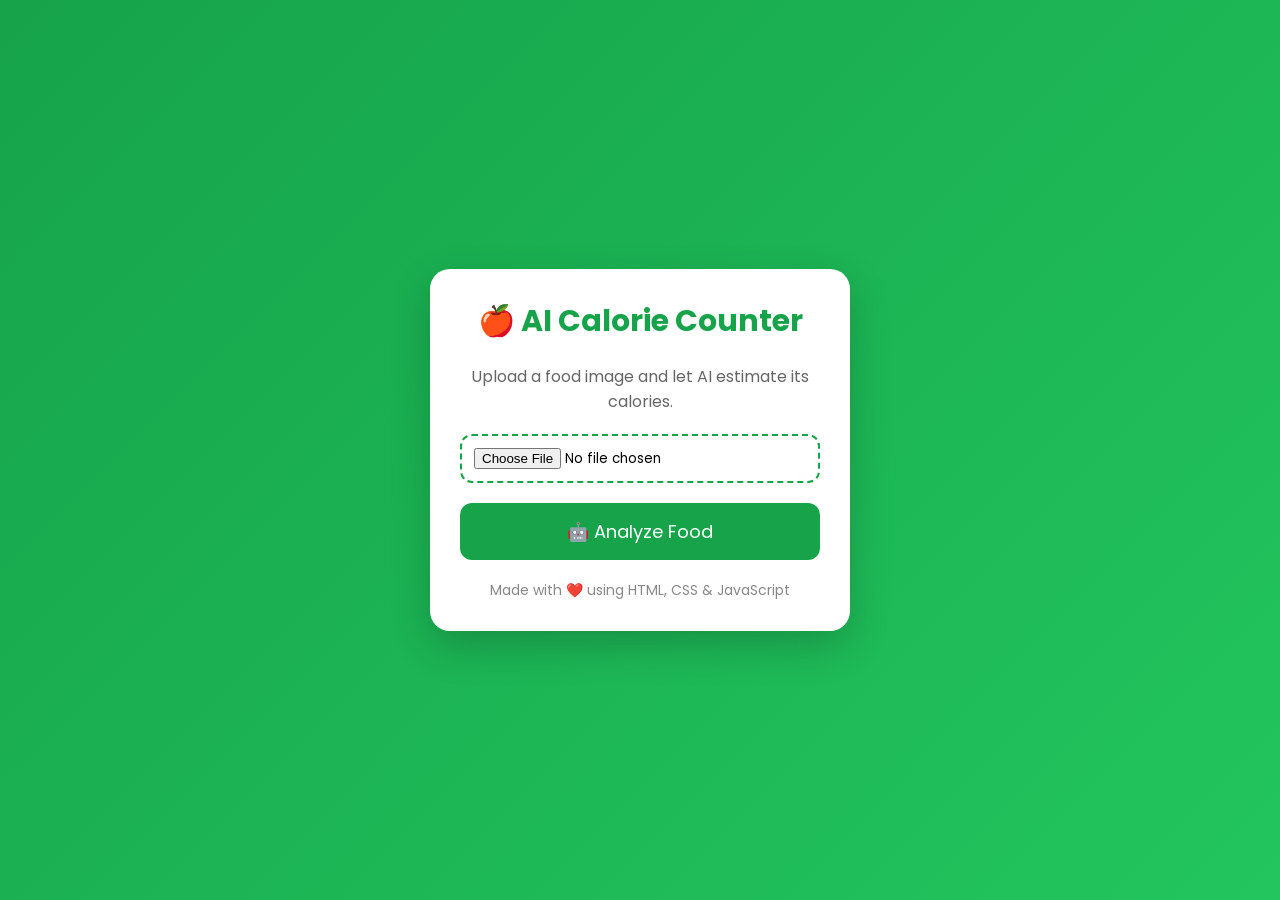
==== commit 08196854: "Update index.html" ====
--- a/index.html
+++ b/index.html
@@ -3,173 +3,57 @@
 <head>
     <meta charset="UTF-8">
     <meta name="viewport" content="width=device-width, initial-scale=1.0">
-    <title>Matrix Face Analytics</title>
-    <style>
-        body { margin: 0; font-family: -apple-system, BlinkMacSystemFont, "Segoe UI", Roboto, sans-serif; background-color: #04060E; color: #E2E8F0; }
-        .nav-bar { background: #0A0E1A; padding: 15px 20px; display: flex; align-items: center; justify-content: space-between; border-bottom: 2px solid #06B6D4; box-shadow: 0 0 20px rgba(6, 182, 212, 0.2); }
-        .workspace { padding: 20px; max-width: 800px; margin: 0 auto; display: flex; flex-direction: column; gap: 20px; }
-        .card { background: #0A0E1A; padding: 20px; border-radius: 12px; border: 1px solid #1F2937; }
-        h3, h4 { margin-top: 0; letter-spacing: 0.5px; }
-        .neon-cyan { color: #22D3EE; text-shadow: 0 0 8px rgba(34, 211, 238, 0.4); }
-        .neon-purple { color: #A855F7; text-shadow: 0 0 8px rgba(168, 85, 247, 0.4); }
-        .btn { border: none; padding: 12px 18px; border-radius: 8px; font-weight: bold; cursor: pointer; color: white; font-size: 13px; transition: all 0.2s; width: 100%; box-sizing: border-box; }
-        .btn-cyan { background: #0891B2; box-shadow: 0 0 10px rgba(6, 182, 212, 0.3); }
-        .btn-cyan:hover { background: #0E7490; }
-        .btn-purple { background: #7C3AED; box-shadow: 0 0 10px rgba(124, 58, 237, 0.3); }
-        
-        /* Scanner Visualizer Grid */
-        .scan-container { display: grid; grid-template-columns: 1fr; gap: 20px; }
-        @media (min-width: 768px) { .scan-container { grid-template-columns: 1fr 1fr; } }
-        
-        .preview-box { background: #060814; border: 2px dashed #1F2937; border-radius: 10px; height: 300px; display: flex; align-items: center; justify-content: center; position: relative; overflow: hidden; }
-        .scanning-line { position: absolute; width: 100%; height: 4px; background: #22D3EE; box-shadow: 0 0 12px #22D3EE; top: 0; left: 0; display: none; animation: moveScan 2s linear infinite; }
-        @keyframes moveScan { 0% { top: 0%; } 50% { top: 100%; } 100% { top: 0%; } }
-        
-        /* Metric Analysis Score Gauges */
-        .metric-row { margin-bottom: 15px; }
-        .metric-header { display: flex; justify-content: space-between; font-size: 13px; margin-bottom: 5px; font-weight: bold; }
-        .gauge-container { background: #1F2937; height: 8px; border-radius: 4px; overflow: hidden; }
-        .gauge-bar { height: 100%; width: 0%; background: linear-gradient(90deg, #A855F7, #22D3EE); transition: width 1s cubic-bezier(0.4, 0, 0.2, 1); }
-        
-        .hidden { display: none !important; }
-        .advice-tag { background: #111827; border: 1px solid #1F2937; padding: 10px 14px; border-radius: 8px; font-size: 13px; margin-top: 8px; border-left: 4px solid #A855F7; }
-    </style>
+    <title>AI Calorie Counter</title>
+
+    <link rel="stylesheet" href="style.css">
 </head>
 <body>
 
-    <div class="nav-bar">
-        <h2 style="margin:0; font-size:18px;" class="neon-cyan">⚡ MATRIX GLOW-UP SCANNER</h2>
-        <span style="font-size: 11px; background: #1F2937; padding: 4px 10px; border-radius: 20px; border: 1px solid #374151;">Engine v1.0</span>
+<div class="container">
+
+    <h1>🍎 AI Calorie Counter</h1>
+
+    <p>
+        Upload a food image and let AI estimate its calories.
+    </p>
+
+    <input
+        type="file"
+        id="imageInput"
+        accept="image/*"
+    >
+
+    <img
+        id="preview"
+        alt="Food Preview"
+    >
+
+    <button onclick="analyzeFood()">
+        🤖 Analyze Food
+    </button>
+
+    <div
+        id="loading"
+        class="loading"
+    >
+        ⏳ Analyzing image...
     </div>
 
-    <div class="workspace">
-        
-        <div class="card" style="border-color: #06B6D4;">
-            <h3 class="neon-cyan">📸 Facial Architecture Telemetry</h3>
-            <p style="font-size: 13px; color: #94A3B8; margin-top: 0;">Upload a front-facing selfie or portrait image to map facial structural symmetries and detect features metrics.</p>
-            
-            <div class="scan-container">
-                <div>
-                    <div class="preview-box" id="previewContainer">
-                        <div class="scanning-line" id="laserLine"></div>
-                        <span id="uploadLabel" style="color:#4B5563; font-size:13px;">No Photo Loaded</span>
-                        <img id="userImage" src="#" alt="User Capture" class="hidden" style="width:100%; height:100%; object-fit:cover;">
-                    </div>
-                    <div style="margin-top: 15px;">
-                        <input type="file" id="fileInput" accept="image/*" class="hidden" onchange="loadPhoto(event)">
-                        <button class="btn btn-cyan" onclick="document.getElementById('fileInput').click()">📁 Select Image Selfie File</button>
-                    </div>
-                    <button class="btn btn-purple hidden" id="scanBtn" style="margin-top:10px;" onclick="executeMatrixScan()">🧬 Run AI Analytics Matrix</button>
-                </div>
-
-                <div class="card" style="background:#060814; border-color:#1F2937;">
-                    <h4 class="neon-purple" style="margin-bottom:15px;">📊 Analytics Diagnostic</h4>
-                    <div id="analyticsPlaceholder" style="color:#4B5563; font-size:13px; text-align:center; padding-top:60px;">Awaiting capture payload feed sequence synchronization logs.</div>
-                    
-                    <div id="metricsDeck" class="hidden">
-                        <div style="text-align:center; margin-bottom:20px;">
-                            <div style="font-size:11px; color:#64748B; font-weight:bold;">OVERALL POTENTIAL RATING</div>
-                            <div style="font-size:36px; font-weight:bold; color:#22D3EE;" id="overallScore">--</div>
-                        </div>
-
-                        <div class="metric-row">
-                            <div class="metric-header"><span>Jawline Definition (Goniale Angle)</span><span id="valJaw" class="neon-cyan">0%</span></div>
-                            <div class="gauge-container"><div id="barJaw" class="gauge-bar"></div></div>
-                        </div>
-                        <div class="metric-row">
-                            <div class="metric-header"><span>Eye Alignment (Canthal Tilt Scale)</span><span id="valEyes" class="neon-cyan">0%</span></div>
-                            <div class="gauge-container"><div id="barEyes" class="gauge-bar"></div></div>
-                        </div>
-                        <div class="metric-row">
-                            <div class="metric-header"><span>Symmetry & Proportion Factor</span><span id="valSymmetry" class="neon-cyan">0%</span></div>
-                            <div class="gauge-container"><div id="barSymmetry" class="gauge-bar"></div></div>
-                        </div>
-                    </div>
-                </div>
-            </div>
-        </div>
-
-        <div class="card hidden" id="advicePanel" style="border-color:#A855F7;">
-            <h3 class="neon-purple">🛠️ Personalized Optimization Protocols</h3>
-            <p style="font-size:12px; color:#94A3B8; margin-top:0;">Grooming and anatomical level up tasks configured based on feature analysis logs:</p>
-            <div id="adviceContainer"></div>
-        </div>
-
+    <div
+        id="result"
+        class="result"
+    >
+        <!-- AI Result Appears Here -->
     </div>
 
-    <script>
-        function loadPhoto(event) {
-            const file = event.target.files[0];
-            if (!file) return;
+    <footer>
+        Made with ❤️ using HTML, CSS & JavaScript
+    </footer>
 
-            const reader = new FileReader();
-            reader.onload = function(e) {
-                const img = document.getElementById('userImage');
-                img.src = e.target.result;
-                img.classList.remove('hidden');
-                document.getElementById('uploadLabel').classList.add('hidden');
-                document.getElementById('scanBtn').classList.remove('hidden');
-            }
-            reader.readAsDataURL(file);
-        }
+</div>
 
-        function executeMatrixScan() {
-            const laser = document.getElementById('laserLine');
-            laser.style.display = 'block';
-            document.getElementById('scanBtn').disabled = true;
-            document.getElementById('scanBtn').innerText = "Analyzing Nodes...";
+<script src="script.js"></script>
 
-            // Matrix simulation cycle (simulating vector math calculation sequences seamlessly)
-            setTimeout(() => {
-                laser.style.display = 'none';
-                document.getElementById('scanBtn').classList.add('hidden');
-                document.getElementById('scanBtn').disabled = false;
-                document.getElementById('scanBtn').innerText = "🧬 Run AI Analytics Matrix";
-                
-                generateAnalysisReports();
-            }, 2500);
-        }
-
-        function generateAnalysisReports() {
-            document.getElementById('analyticsPlaceholder').classList.add('hidden');
-            document.getElementById('metricsDeck').classList.remove('hidden');
-            document.getElementById('advicePanel').classList.remove('hidden');
-
-            // Formulating randomized seed variations for mock face measurements indexes
-            const jawScore = Math.floor(68 + Math.random() * 26);
-            const eyeScore = Math.floor(70 + Math.random() * 24);
-            const symScore = Math.floor(65 + Math.random() * 30);
-            const totalAverage = Math.round((jawScore + eyeScore + symScore) / 3);
-
-            // Triggering visual smooth transitions for gauges
-            setTimeout(() => {
-                document.getElementById('barJaw').style.width = `${jawScore}%`;
-                document.getElementById('valJaw').innerText = `${jawScore}%`;
-
-                document.getElementById('barEyes').style.width = `${eyeScore}%`;
-                document.getElementById('valEyes').innerText = `${eyeScore}%`;
-
-                document.getElementById('barSymmetry').style.width = `${symScore}%`;
-                document.getElementById('valSymmetry').innerText = `${symScore}%`;
-
-                document.getElementById('overallScore').innerText = `${totalAverage}%`;
-            }, 100);
-
-            // Injecting custom routines based on performance tiers
-            const adviceBox = document.getElementById('adviceContainer');
-            adviceBox.innerHTML = '';
-
-            const recommendations = [
-                "🦴 **Jawline Tuning Protocol:** Incorporate mewing posture techniques and hard chewing cycles to tighten the masseter muscle framework configuration indices.",
-                "💧 **Skin Hydration Sequence:** Double up water inputs and optimize a clean facial skincare cycle to increase dermis matrix illumination.",
-                "👁️ **Eye Focus Conditioning:** Target dark circle minimization arrays via cool compresses and sleep alignment consistency."
-            ];
-
-            recommendations.forEach(tip => {
-                adviceBox.innerHTML += `<div class="advice-tag">${tip}</div>`;
-            });
-        }
-    </script>
 </body>
 </html>
 
--- a/style.css
+++ b/style.css
@@ -0,0 +1,129 @@
+/* Google Font */
+@import url('https://fonts.googleapis.com/css2?family=Poppins:wght@300;400;500;600;700&display=swap');
+
+*{
+    margin:0;
+    padding:0;
+    box-sizing:border-box;
+    font-family:'Poppins',sans-serif;
+}
+
+body{
+    background:linear-gradient(135deg,#16a34a,#22c55e);
+    min-height:100vh;
+    display:flex;
+    justify-content:center;
+    align-items:center;
+    padding:20px;
+}
+
+.container{
+    width:100%;
+    max-width:420px;
+    background:#fff;
+    padding:30px;
+    border-radius:20px;
+    box-shadow:0 15px 40px rgba(0,0,0,0.2);
+    text-align:center;
+}
+
+h1{
+    color:#16a34a;
+    margin-bottom:20px;
+    font-size:30px;
+}
+
+p{
+    color:#666;
+    margin-bottom:20px;
+}
+
+input[type=file]{
+    width:100%;
+    padding:12px;
+    border:2px dashed #16a34a;
+    border-radius:12px;
+    cursor:pointer;
+    margin-bottom:20px;
+}
+
+img{
+    width:100%;
+    max-height:250px;
+    object-fit:cover;
+    border-radius:15px;
+    display:none;
+    margin-bottom:20px;
+}
+
+button{
+    width:100%;
+    padding:15px;
+    border:none;
+    border-radius:12px;
+    background:#16a34a;
+    color:white;
+    font-size:18px;
+    cursor:pointer;
+    transition:.3s;
+}
+
+button:hover{
+    background:#15803d;
+    transform:scale(1.03);
+}
+
+.result{
+    margin-top:25px;
+    padding:20px;
+    background:#f8fafc;
+    border-radius:15px;
+    display:none;
+}
+
+.result h2{
+    color:#16a34a;
+    margin-bottom:15px;
+}
+
+.result p{
+    font-size:18px;
+    margin:10px 0;
+    color:#333;
+}
+
+.card{
+    background:#ecfdf5;
+    border-left:6px solid #16a34a;
+    padding:12px;
+    margin:10px 0;
+    border-radius:10px;
+    text-align:left;
+}
+
+.loading{
+    display:none;
+    margin-top:20px;
+    font-weight:bold;
+    color:#16a34a;
+}
+
+footer{
+    margin-top:20px;
+    color:#888;
+    font-size:14px;
+}
+
+@media(max-width:480px){
+    .container{
+        padding:20px;
+    }
+
+    h1{
+        font-size:24px;
+    }
+
+    button{
+        font-size:16px;
+    }
+}
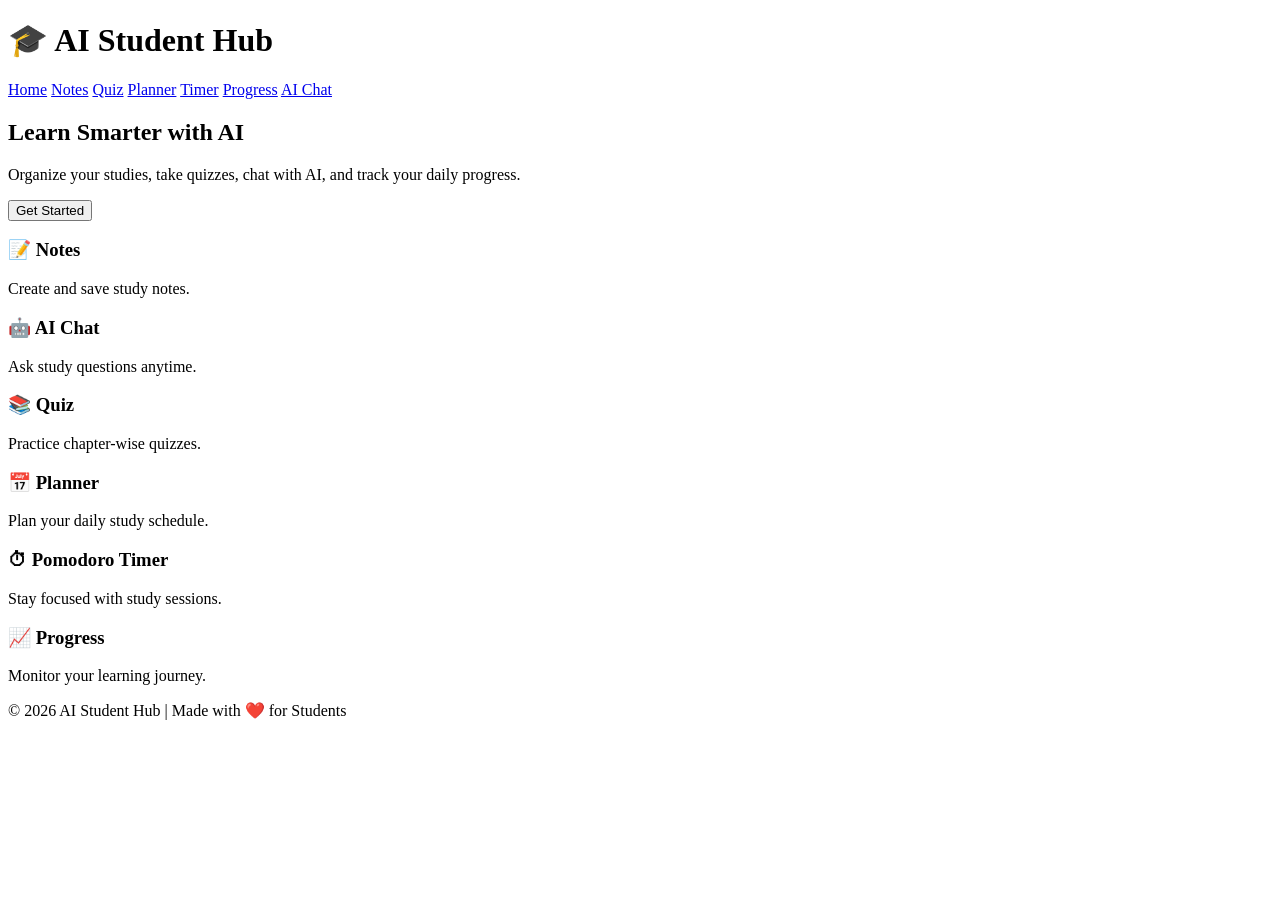
==== commit 00af20b3: "Update index.html" ====
--- a/index.html
+++ b/index.html
@@ -3,56 +3,75 @@
 <head>
     <meta charset="UTF-8">
     <meta name="viewport" content="width=device-width, initial-scale=1.0">
-    <title>AI Calorie Counter</title>
-
-    <link rel="stylesheet" href="style.css">
+    <title>AI Student Hub</title>
+    <link rel="stylesheet" href="css/style.css">
+    <script defer src="js/script.js"></script>
 </head>
 <body>
 
-<div class="container">
+<header>
+    <div class="logo">
+        <h1>🎓 AI Student Hub</h1>
+    </div>
 
-    <h1>🍎 AI Calorie Counter</h1>
+    <nav>
+        <a href="#">Home</a>
+        <a href="notes.html">Notes</a>
+        <a href="quiz.html">Quiz</a>
+        <a href="planner.html">Planner</a>
+        <a href="timer.html">Timer</a>
+        <a href="progress.html">Progress</a>
+        <a href="chatbot.html">AI Chat</a>
+    </nav>
+</header>
 
+<section class="hero">
+    <h2>Learn Smarter with AI</h2>
     <p>
-        Upload a food image and let AI estimate its calories.
+        Organize your studies, take quizzes, chat with AI,
+        and track your daily progress.
     </p>
 
-    <input
-        type="file"
-        id="imageInput"
-        accept="image/*"
-    >
+    <button onclick="startApp()">Get Started</button>
+</section>
 
-    <img
-        id="preview"
-        alt="Food Preview"
-    >
+<section class="features">
 
-    <button onclick="analyzeFood()">
-        🤖 Analyze Food
-    </button>
-
-    <div
-        id="loading"
-        class="loading"
-    >
-        ⏳ Analyzing image...
+    <div class="card">
+        <h3>📝 Notes</h3>
+        <p>Create and save study notes.</p>
     </div>
 
-    <div
-        id="result"
-        class="result"
-    >
-        <!-- AI Result Appears Here -->
+    <div class="card">
+        <h3>🤖 AI Chat</h3>
+        <p>Ask study questions anytime.</p>
     </div>
 
-    <footer>
-        Made with ❤️ using HTML, CSS & JavaScript
-    </footer>
+    <div class="card">
+        <h3>📚 Quiz</h3>
+        <p>Practice chapter-wise quizzes.</p>
+    </div>
 
-</div>
+    <div class="card">
+        <h3>📅 Planner</h3>
+        <p>Plan your daily study schedule.</p>
+    </div>
 
-<script src="script.js"></script>
+    <div class="card">
+        <h3>⏱ Pomodoro Timer</h3>
+        <p>Stay focused with study sessions.</p>
+    </div>
+
+    <div class="card">
+        <h3>📈 Progress</h3>
+        <p>Monitor your learning journey.</p>
+    </div>
+
+</section>
+
+<footer>
+    <p>© 2026 AI Student Hub | Made with ❤️ for Students</p>
+</footer>
 
 </body>
 </html>
